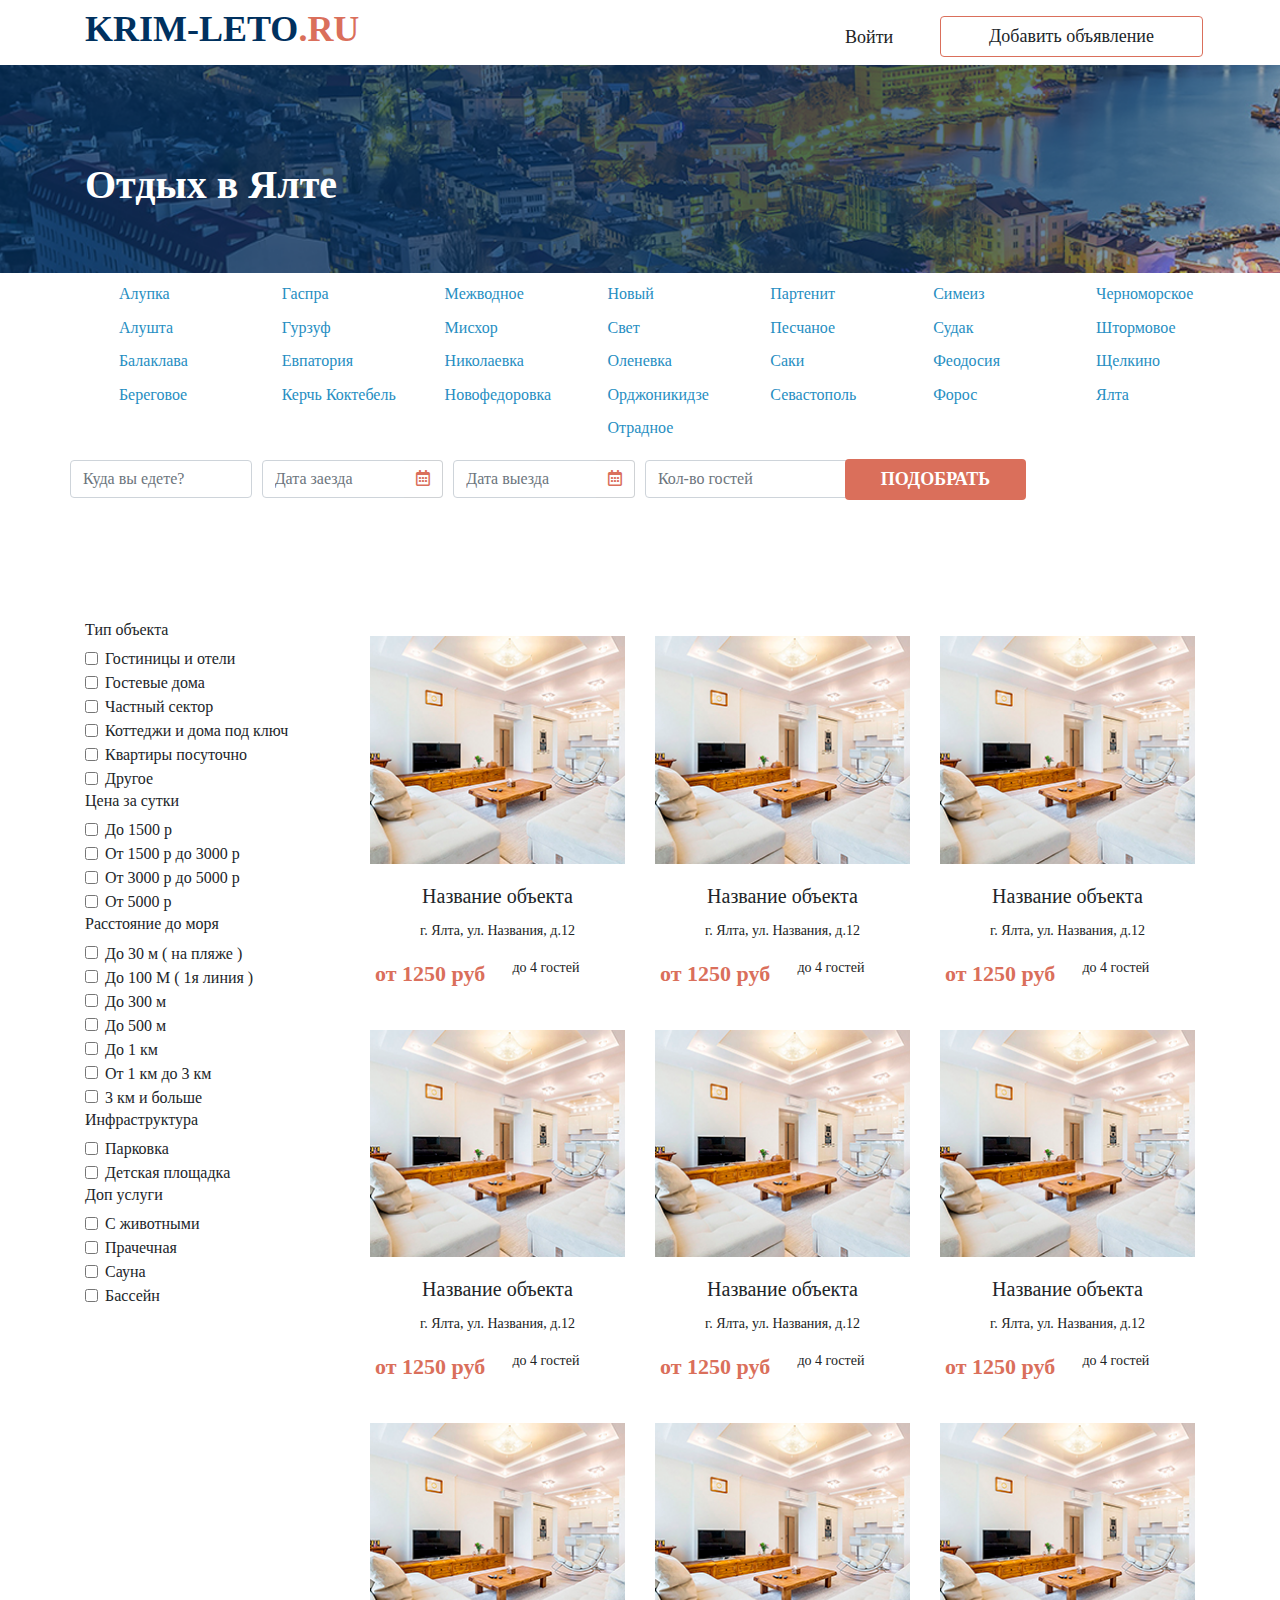
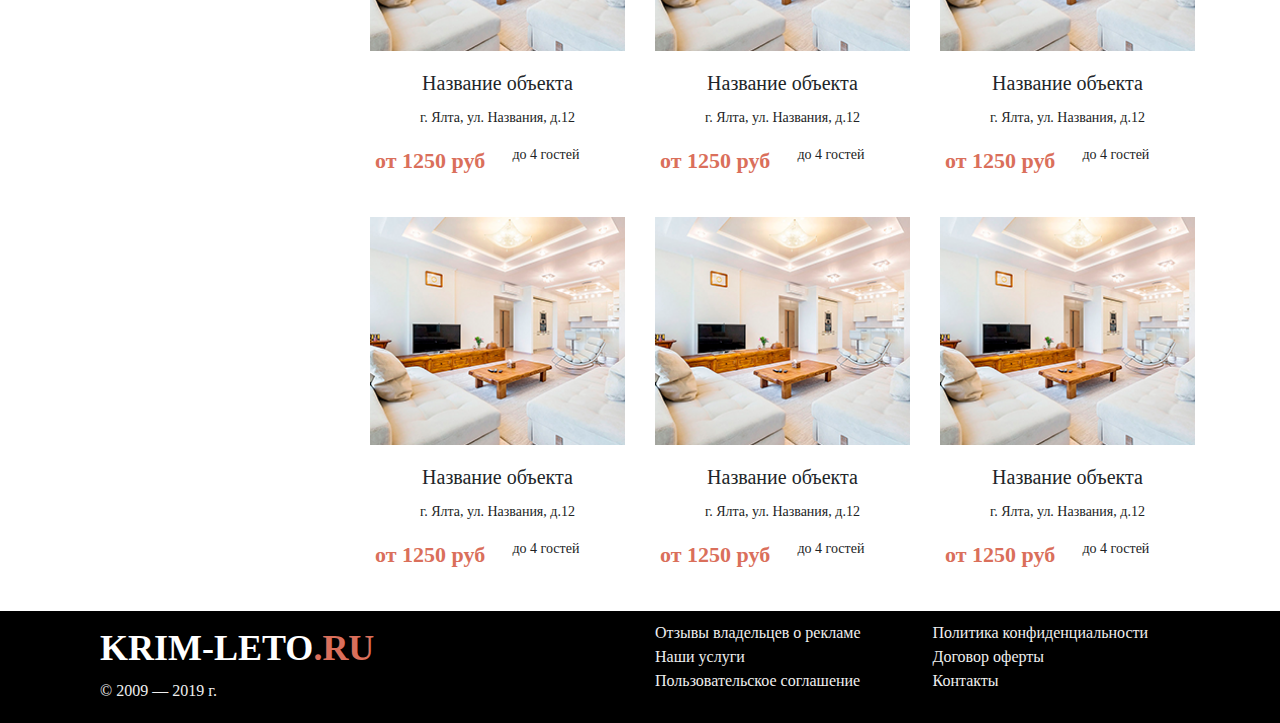
==== catalog.html @ 55292db5 "3" ====
<!doctype html>
<html lang="ru">

<head>
  <meta charset="utf-8">
  <meta name="viewport" content="width=device-width, initial-scale=1, shrink-to-fit=no">
  <title>Аренда недвижимости в&nbsp;Крыму</title>

  <link href="css/normalize.css" rel="stylesheet">
  <link rel="stylesheet" href="https://stackpath.bootstrapcdn.com/bootstrap/4.3.1/css/bootstrap.css" integrity="sha384-ggOyR0iXCbMQv3Xipma34MD+dH/1fQ784/j6cY/iJTQUOhcWr7x9JvoRxT2MZw1T" crossorigin="anonymous">
  <link rel="stylesheet" href="https://stackpath.bootstrapcdn.com/bootstrap/4.3.1/css/bootstrap.min.css" integrity="sha384-ggOyR0iXCbMQv3Xipma34MD+dH/1fQ784/j6cY/iJTQUOhcWr7x9JvoRxT2MZw1T" crossorigin="anonymous">
  <link href="css/bootstrap.css" rel="stylesheet">
  <link href="css/style.css" rel="stylesheet">
  <link rel="stylesheet" href="fontawesome/css/all.min.css">
  <script src="https://stackpath.bootstrapcdn.com/bootstrap/4.3.1/js/bootstrap.min.js" integrity="sha384-JjSmVgyd0p3pXB1rRibZUAYoIIy6OrQ6VrjIEaFf/nJGzIxFDsf4x0xIM+B07jRM" crossorigin="anonymous"></script>
  <script src="js/bootstrap.js"></script>



</head>

<body class="krim-project">

  <header>
    <div class="menu-bar py-2">
      <div class="container">
        <div class="row">
          <div class="col-xl-8 col-lg-7 col-12 w-100">
            <i class="fa fa-bars fa-2x d-xl-none d-lg-none d-xs-block px-2" aria-hidden="true"></i>
            <a class="krim_Leto_ru display-4" href="/">Krim-leto<span class="logo-orange">.ru</span>
            </a>

          </div>
          <div class="col-xl-1 col-lg-1 d-none d-lg-block pt-3">
            <a class="link-page navigation-item-link" href="#">Войти</a>
          </div>
          <div class="col-xl-3 col-lg-2 d-none d-lg-block mt-2">
            <a class="btn px-5 navigation-item-button">Добавить&nbsp;объявление</a>
          </div>
        </div>
      </div>
    </div>


    <div class="header-catalog py-xl-5 header-background img-fluid">
      <div class="container">
        <div class="row align-items-center">
          <div class="col-xl-12 col-12 pt-xl-5 pb-xl-2 pb-1">
            <h1 class="header__title">Отдых в Ялте</h1>
          </div>

        </div>
      </div>
    </div>
  </header>

  <main>

    <div class="container">
      <div class="row d-flex justify-content-around">



        <div class="col-lg-1 col-6">
          <h3 class="about_h3"> <a class="town" href="#">Алупка</a></h3>
          <h3 class="about_h3"> <a class="town" href="#">Алушта</a></h3>
          <h3 class="about_h3"> <a class="town" href="#">Балаклава</a></h3>
          <h3 class="about_h3"> <a class="town" href="#">Береговое</a></h3>
        </div>

        <div class="col-lg-1 col-6">
          <h3 class="about_h3"> <a class="town" href="#">Гаспра</a></h3>
          <h3 class="about_h3"> <a class="town" href="#">Гурзуф</a></h3>
          <h3 class="about_h3"> <a class="town" href="#">Евпатория</a></h3>
          <h3 class="about_h3"> <a class="town" href="#">Керчь&nbsp;Коктебель</a></h3>


        </div>
        <div class="col-lg-1 d-none d-lg-block">
          <h3 class="about_h3"> <a class="town" href="#">Межводное</a></h3>
          <h3 class="about_h3"> <a class="town" href="#">Мисхор</a></h3>
          <h3 class="about_h3"> <a class="town" href="#">Николаевка</a></h3>
          <h3 class="about_h3"> <a class="town" href="#">Новофедоровка</a></h3>




        </div>
        <div class="col-lg-1 d-none d-lg-block">
          <h3 class="about_h3"> <a class="town" href="#">Новый Свет</a></h3>
          <h3 class="about_h3"> <a class="town" href="#">Оленевка </a></h3>
          <h3 class="about_h3"> <a class="town" href="#">Орджоникидзе</a></h3>
          <h3 class="about_h3"> <a class="town" href="#">Отрадное</a></h3>


        </div>

        <div class="col-lg-1 d-none d-lg-block">
          <h3 class="about_h3"> <a class="town" href="#">Партенит</a></h3>
          <h3 class="about_h3"> <a class="town" href="#">Песчаное</a></h3>
          <h3 class="about_h3"> <a class="town" href="#">Саки</a></h3>
          <h3 class="about_h3"> <a class="town" href="#">Севастополь</a></h3>
        </div>

        <div class="col-lg-1 d-none d-lg-block">
          <h3 class="about_h3"> <a class="town" href="#">Симеиз</a></h3>
          <h3 class="about_h3"> <a class="town" href="#">Судак</a></h3>
          <h3 class="about_h3"> <a class="town" href="#">Феодосия</a></h3>
          <h3 class="about_h3"> <a class="town" href="#">Форос</a></h3>

        </div>

        <div class="col-lg-1 d-none d-lg-block">
          <h3 class="about_h3"> <a class="town" href="#">Черноморское</a></h3>
          <h3 class="about_h3"> <a class="town" href="#">Штормовое</a></h3>
          <h3 class="about_h3"> <a class="town" href="#">Щелкино</a></h3>
          <h3 class="about_h3"> <a class="town" href="#">Ялта</a></h3>
        </div>
      </div>
    </div>

    <div class="col-12 d-lg-none d-xs-block pt-3 pb-0">
      <a class="show-all" aria-hidden="true" href="#"><ins>
          Смотреть все</ins>
      </a>
    </div>

    <div class="container">

      <div class="row">

        <div class="form-serch form-row pb-3 align-items-center pb-5 mb-5">
          <div class="col-lg-2 col-12 mb-4">
            <input type="text" class="form-control border-1" id="input_nav" placeholder="Куда вы&nbsp;едете?">
          </div>
          <div class="col-lg-2 col-6 mb-4">
            <div class="input-group">
              <input type="text" class="form-control big_input border-1" name="somename" placeholder="Дата заезда">
              <input type="text" class="form-control small_input border-1" name="somename" placeholder="Заезд">
              <div class="input-group-append">
                <button class="btn btn_date" type="button">
                  <i class="far fa-calendar-alt"></i>
                </button>
              </div>
            </div>
          </div>
          <div class="col-lg-2 col-6 mb-4">
            <div class="input-group">
              <input type="text" class="form-control big_input border-1" name="somename" placeholder="Дата выезда">
              <input type="text" class="form-control small_input border-1" name="somename" placeholder="Выезд">
              <div class="input-group-append">
                <button class="btn btn_date" type="button">
                  <i class="far fa-calendar-alt"></i>
                </button>
              </div>
            </div>
          </div>
          <div class="col-lg-2 col-12 mb-4">
            <input type="text" class="form-control big_input border-1" name="somename" placeholder="Кол-во гостей">
            <input type="text" class="form-control small_input border-1" name="somename" placeholder="Количество гостей">
          </div>
          <div class="col-lg-2 col-12 mb-4 ml-2">
            <button type="submit" class="btn px-xl-4  w-100 choice__button ">Подобрать</button>
          </div>

        </div>

      </div>
    </div>






    <div class="container">
      <div class="row">

        <div class="col-lg-3 form-group">

          <h6>Тип объекта</h6>



          <div class="form-check">
            <input class="form-check-input" type="checkbox" id="inlineCheckbox1" value="option1">
            <label class="form-check-label" for="inlineCheckbox1">Гостиницы и отели</label>
          </div>
          <div class="form-check">
            <input class="form-check-input" type="checkbox" id="inlineCheckbox2" value="option2">
            <label class="form-check-label" for="inlineCheckbox2">Гостевые дома</label>
          </div>
          <div class="form-check">
            <input class="form-check-input" type="checkbox" id="inlineCheckbox2" value="option2">
            <label class="form-check-label" for="inlineCheckbox2">Частный сектор</label>
          </div>

          <div class="form-check">
            <input class="form-check-input" type="checkbox" id="inlineCheckbox2" value="option2">
            <label class="form-check-label" for="inlineCheckbox2"> Коттеджи и дома под ключ</label>
          </div>

          <div class="form-check">
            <input class="form-check-input" type="checkbox" id="inlineCheckbox2" value="option2">
            <label class="form-check-label" for="inlineCheckbox2"> Квартиры посуточно</label>
          </div>

          <div class="form-check">
            <input class="form-check-input" type="checkbox" id="inlineCheckbox2" value="option2">
            <label class="form-check-label" for="inlineCheckbox2"> Другое</label>
          </div>


          <h6>Цена за сутки</h6>





          <div class="form-check">
            <input class="form-check-input" type="checkbox" id="inlineCheckbox2" value="option2">
            <label class="form-check-label" for="inlineCheckbox2">До 1500 р</label>
          </div>

          <div class="form-check">
            <input class="form-check-input" type="checkbox" id="inlineCheckbox2" value="option2">
            <label class="form-check-label" for="inlineCheckbox2">От 1500 р
              до 3000 р
            </label>
          </div>

          <div class="form-check">
            <input class="form-check-input" type="checkbox" id="inlineCheckbox2" value="option2">
            <label class="form-check-label" for="inlineCheckbox2">От 3000 р
              до 5000 р</label>
          </div>

          <div class="form-check">
            <input class="form-check-input" type="checkbox" id="inlineCheckbox2" value="option2">
            <label class="form-check-label" for="inlineCheckbox2">От 5000 р</label>
          </div>


          <h6>Расстояние до моря</h6>



          <div class="form-check">
            <input class="form-check-input" type="checkbox" id="inlineCheckbox2" value="option2">
            <label class="form-check-label" for="inlineCheckbox2"> До 30 м ( на пляже )
            </label>
          </div>

          <div class="form-check">
            <input class="form-check-input" type="checkbox" id="inlineCheckbox2" value="option2">
            <label class="form-check-label" for="inlineCheckbox2">До 100 М ( 1я линия )</label>
          </div>

          <div class="form-check">
            <input class="form-check-input" type="checkbox" id="inlineCheckbox2" value="option2">
            <label class="form-check-label" for="inlineCheckbox2">До 300 м</label>
          </div>

          <div class="form-check">
            <input class="form-check-input" type="checkbox" id="inlineCheckbox2" value="option2">
            <label class="form-check-label" for="inlineCheckbox2">До 500 м</label>
          </div>

          <div class="form-check">
            <input class="form-check-input" type="checkbox" id="inlineCheckbox2" value="option2">
            <label class="form-check-label" for="inlineCheckbox2"> До 1 км</label>
          </div>


          <div class="form-check">
            <input class="form-check-input" type="checkbox" id="inlineCheckbox2" value="option2">
            <label class="form-check-label" for="inlineCheckbox2"> От 1 км до 3 км</label>
          </div>

          <div class="form-check">
            <input class="form-check-input" type="checkbox" id="inlineCheckbox2" value="option2">
            <label class="form-check-label" for="inlineCheckbox2">
              3 км и больше</label>
          </div>



          <h6>Инфраструктура</h6>

          <div class="form-check">
            <input class="form-check-input" type="checkbox" id="inlineCheckbox2" value="option2">
            <label class="form-check-label" for="inlineCheckbox2">Парковка</label>
          </div>


          <div class="form-check">
            <input class="form-check-input" type="checkbox" id="inlineCheckbox2" value="option2">
            <label class="form-check-label" for="inlineCheckbox2">Детская площадка</label>
          </div>







          <h6>Доп услуги</h6>


          <div class="form-check">
            <input class="form-check-input" type="checkbox" id="inlineCheckbox2" value="option2">
            <label class="form-check-label" for="inlineCheckbox2">С животными</label>
          </div>

          <div class="form-check">
            <input class="form-check-input" type="checkbox" id="inlineCheckbox2" value="option2">
            <label class="form-check-label" for="inlineCheckbox2">Прачечная</label>
          </div>


          <div class="form-check">
            <input class="form-check-input" type="checkbox" id="inlineCheckbox2" value="option2">
            <label class="form-check-label" for="inlineCheckbox2">Сауна
            </label>
          </div>


          <div class="form-check">
            <input class="form-check-input" type="checkbox" id="inlineCheckbox2" value="option2">
            <label class="form-check-label" for="inlineCheckbox2">Бассейн</label>
          </div>
        </div>




        <div class="col-lg-9">

          <div class="row">

            <div class="col-lg-4 col-md-8 col-11 cards__popular__object">
              <img src="images/hotel4.png" class="image-krim card-img-top pt-3" alt="Объект в Крыму">
              <div class="card-body">
                <h5 class="card-title text-center">Название объекта</h5>
                <p class="cards__popular__object__adress text-center">г. Ялта, ул. Названия, д.12</p>
                <div class="info">
                  <div class="row">
                    <div class="col-xl-6 px-0">

                      <p class="card-text">
                        <small class="cards__popular__object__price">от&nbsp;1250 руб</small></p>
                    </div>
                    <div class="col-xl-6">
                      <p class="cards__popular__object__guest">до&nbsp;4&nbsp;гостей</p>
                    </div>
                  </div>
                </div>
              </div>
            </div>

            <div class="col-lg-4 col-md-8 col-11 cards__popular__object">
              <img src="images/hotel4.png" class="image-krim card-img-top pt-3" alt="Объект в Крыму">
              <div class="card-body">
                <h5 class="card-title text-center">Название объекта</h5>
                <p class="cards__popular__object__adress text-center">г. Ялта, ул. Названия, д.12</p>
                <div class="info">
                  <div class="row">
                    <div class="col-xl-6 px-0">

                      <p class="card-text">
                        <small class="cards__popular__object__price">от&nbsp;1250 руб</small></p>
                    </div>
                    <div class="col-xl-6">
                      <p class="cards__popular__object__guest">до&nbsp;4&nbsp;гостей</p>
                    </div>
                  </div>
                </div>
              </div>
            </div>


            <div class="col-lg-4 col-md-8 col-11 cards__popular__object">
              <img src="images/hotel4.png" class="image-krim card-img-top pt-3" alt="Объект в Крыму">
              <div class="card-body">
                <h5 class="card-title text-center">Название объекта</h5>
                <p class="cards__popular__object__adress text-center">г. Ялта, ул. Названия, д.12</p>
                <div class="info">
                  <div class="row">
                    <div class="col-xl-6 px-0">

                      <p class="card-text">
                        <small class="cards__popular__object__price">от&nbsp;1250 руб</small></p>
                    </div>
                    <div class="col-xl-6">
                      <p class="cards__popular__object__guest">до&nbsp;4&nbsp;гостей</p>
                    </div>
                  </div>
                </div>
              </div>
            </div>



            <div class="col-lg-4 col-md-8 col-11 cards__popular__object">
              <img src="images/hotel4.png" class="image-krim card-img-top pt-3" alt="Объект в Крыму">
              <div class="card-body">
                <h5 class="card-title text-center">Название объекта</h5>
                <p class="cards__popular__object__adress text-center">г. Ялта, ул. Названия, д.12</p>
                <div class="info">
                  <div class="row">
                    <div class="col-xl-6 px-0">

                      <p class="card-text">
                        <small class="cards__popular__object__price">от&nbsp;1250 руб</small></p>
                    </div>
                    <div class="col-xl-6">
                      <p class="cards__popular__object__guest">до&nbsp;4&nbsp;гостей</p>
                    </div>
                  </div>
                </div>
              </div>
            </div>



            <div class="col-lg-4 col-md-8 col-11 cards__popular__object">
              <img src="images/hotel4.png" class="image-krim card-img-top pt-3" alt="Объект в Крыму">
              <div class="card-body">
                <h5 class="card-title text-center">Название объекта</h5>
                <p class="cards__popular__object__adress text-center">г. Ялта, ул. Названия, д.12</p>
                <div class="info">
                  <div class="row">
                    <div class="col-xl-6 px-0">

                      <p class="card-text">
                        <small class="cards__popular__object__price">от&nbsp;1250 руб</small></p>
                    </div>
                    <div class="col-xl-6">
                      <p class="cards__popular__object__guest">до&nbsp;4&nbsp;гостей</p>
                    </div>
                  </div>
                </div>
              </div>
            </div>

            <div class="col-lg-4 col-md-8 col-11 cards__popular__object">
              <img src="images/hotel4.png" class="image-krim card-img-top pt-3" alt="Объект в Крыму">
              <div class="card-body">
                <h5 class="card-title text-center">Название объекта</h5>
                <p class="cards__popular__object__adress text-center">г. Ялта, ул. Названия, д.12</p>
                <div class="info">
                  <div class="row">
                    <div class="col-xl-6 px-0">

                      <p class="card-text">
                        <small class="cards__popular__object__price">от&nbsp;1250 руб</small></p>
                    </div>
                    <div class="col-xl-6">
                      <p class="cards__popular__object__guest">до&nbsp;4&nbsp;гостей</p>
                    </div>
                  </div>
                </div>
              </div>
            </div>

            <div class="col-lg-4 col-md-8 col-11 cards__popular__object">
              <img src="images/hotel4.png" class="image-krim card-img-top pt-3" alt="Объект в Крыму">
              <div class="card-body">
                <h5 class="card-title text-center">Название объекта</h5>
                <p class="cards__popular__object__adress text-center">г. Ялта, ул. Названия, д.12</p>
                <div class="info">
                  <div class="row">
                    <div class="col-xl-6 px-0">

                      <p class="card-text">
                        <small class="cards__popular__object__price">от&nbsp;1250 руб</small></p>
                    </div>
                    <div class="col-xl-6">
                      <p class="cards__popular__object__guest">до&nbsp;4&nbsp;гостей</p>
                    </div>
                  </div>
                </div>
              </div>
            </div>

            <div class="col-lg-4 col-md-8 col-11 cards__popular__object">
              <img src="images/hotel4.png" class="image-krim card-img-top pt-3" alt="Объект в Крыму">
              <div class="card-body">
                <h5 class="card-title text-center">Название объекта</h5>
                <p class="cards__popular__object__adress text-center">г. Ялта, ул. Названия, д.12</p>
                <div class="info">
                  <div class="row">
                    <div class="col-xl-6 px-0">

                      <p class="card-text">
                        <small class="cards__popular__object__price">от&nbsp;1250 руб</small></p>
                    </div>
                    <div class="col-xl-6">
                      <p class="cards__popular__object__guest">до&nbsp;4&nbsp;гостей</p>
                    </div>
                  </div>
                </div>
              </div>
            </div>


            <div class="col-lg-4 col-md-8 col-11 cards__popular__object">
              <img src="images/hotel4.png" class="image-krim card-img-top pt-3" alt="Объект в Крыму">
              <div class="card-body">
                <h5 class="card-title text-center">Название объекта</h5>
                <p class="cards__popular__object__adress text-center">г. Ялта, ул. Названия, д.12</p>
                <div class="info">
                  <div class="row">
                    <div class="col-xl-6 px-0">

                      <p class="card-text">
                        <small class="cards__popular__object__price">от&nbsp;1250 руб</small></p>
                    </div>
                    <div class="col-xl-6">
                      <p class="cards__popular__object__guest">до&nbsp;4&nbsp;гостей</p>
                    </div>
                  </div>
                </div>
              </div>
            </div>


            <div class="col-lg-4 col-md-8 col-11 cards__popular__object">
              <img src="images/hotel4.png" class="image-krim card-img-top pt-3" alt="Объект в Крыму">
              <div class="card-body">
                <h5 class="card-title text-center">Название объекта</h5>
                <p class="cards__popular__object__adress text-center">г. Ялта, ул. Названия, д.12</p>
                <div class="info">
                  <div class="row">
                    <div class="col-xl-6 px-0">

                      <p class="card-text">
                        <small class="cards__popular__object__price">от&nbsp;1250 руб</small></p>
                    </div>
                    <div class="col-xl-6">
                      <p class="cards__popular__object__guest">до&nbsp;4&nbsp;гостей</p>
                    </div>
                  </div>
                </div>
              </div>
            </div>



            <div class="col-lg-4 col-md-8 col-11 cards__popular__object">
              <img src="images/hotel4.png" class="image-krim card-img-top pt-3" alt="Объект в Крыму">
              <div class="card-body">
                <h5 class="card-title text-center">Название объекта</h5>
                <p class="cards__popular__object__adress text-center">г. Ялта, ул. Названия, д.12</p>
                <div class="info">
                  <div class="row">
                    <div class="col-xl-6 px-0">

                      <p class="card-text">
                        <small class="cards__popular__object__price">от&nbsp;1250 руб</small></p>
                    </div>
                    <div class="col-xl-6">
                      <p class="cards__popular__object__guest">до&nbsp;4&nbsp;гостей</p>
                    </div>
                  </div>
                </div>
              </div>
            </div>



            <div class="col-lg-4 col-md-8 col-11 cards__popular__object">
              <img src="images/hotel4.png" class="image-krim card-img-top pt-3" alt="Объект в Крыму">
              <div class="card-body">
                <h5 class="card-title text-center">Название объекта</h5>
                <p class="cards__popular__object__adress text-center">г. Ялта, ул. Названия, д.12</p>
                <div class="info">
                  <div class="row">
                    <div class="col-xl-6 px-0">

                      <p class="card-text">
                        <small class="cards__popular__object__price">от&nbsp;1250 руб</small></p>
                    </div>
                    <div class="col-xl-6">
                      <p class="cards__popular__object__guest">до&nbsp;4&nbsp;гостей</p>
                    </div>
                  </div>
                </div>
              </div>
            </div>

          </div>
        </div>
      </div>
    </div>










    <div class="col-12 mt-3 d-lg-none">
      <ol class="carousel-indicators">
        <li data-target="#slider" data-slide-to="0" class="active"></li>
        <li data-target="#slider" data-slide-to="1" class="static mx-2"></li>
        <li data-target="#slider" data-slide-to="2" class="static mx-2"></li>
        <li data-target="#slider" data-slide-to="3" class="static"></li>

      </ol>
    </div>
  </main>







  <footer class="footer-info mt-3">
    <div class="container">
      <div class="row d-flex justify-content-between mx-auto text-xl-left text-lg-left text-center">

        <div class="col-xl-6 col-12">
          <ul class="ulmenu1">
            <li>
              <a class="krim_Leto_ru down-logo mb-3" href="/">Krim-leto<span class="logo-orange">.ru</span>
              </a>
            </li>
          </ul>


        </div>
        <div class="col-xl-3 col-12">
          <div class="py-0 mt-0 footer-info"><a href="" class="footer-doc footer-feed">Отзывы владельцев о&nbsp;рекламе</a></div>
          <div class="py-0 mt-0 footer-info"><a href="" class="footer-doc footer-serv">Наши услуги</a></div>
          <div class="py-0 mt-0 footer-info"><a href="" class="footer-doc footer-user">Пользовательское соглашение</a>
          </div>
        </div>
        <div class="col-xl-3 col-12 ">
          <div class="py-0 mt-0footer-info"><a href="" class="footer-doc footer-conf">Политика конфиденциальности</a>
          </div>
          <div class="py-0 mt-0 footer-info"><a href="" class="footer-doc footer-contract">Договор оферты</a>
          </div>
          <div class="py-0 mt-0 footer-info"><a href="" class="footer-doc footer-contakt">Контакты</a>
          </div>
        </div>
        <div class="col-xl-3 col-12 mt-xl-n4">
          <div class="footer-info footer-doc">© 2009 — 2019 г.</div>
        </div>
      </div>
    </div>


  </footer>

</body>

</html>
---- css/style.css ----
@import 'fonts.css';

body {
  position: relative;
}


ul,
li {
  display: block;
  margin: 0;
  padding: 0;
  list-style: none;
}

a:hover {
  text-decoration: none;
}

a:active,
a:focus {
  outline: none;
}

input[type="text"]:active {
  visibility: hidden;
}


logo:hover {
  outline: none;
}

.krim_Leto_ru {
  color: rgb(0, 49, 95);
  text-transform: uppercase;
  font-weight: bold;
  font-size: 36px;
}

.logo-orange {
  color: rgb(218, 111, 91);
}

.navigation-item-link {
  color: #212324;
  font-size: 18px;
  font-family: "Gilroy";
}

.menu__item a:hover {
  color: #332599;
  text-decoration: none;
}

.navigation-item-button {
  border-style: solid;
  border-color: rgb(218, 111, 91);
  background: white;
  font-size: 18px;
  font-family: "Gilroy";
}

.header {
  height: 60vh;
  background-image: url(../images/header.png);
  background-size: cover;
  color: white;
}

.header-catalog {
  background-image: url(../images/Krim-town.png);
  background-size: cover;
  color: white;
}

h1 {
  color: rgb(255, 255, 255);
  font-weight: bold;
}



.krim-project {
  font-family: "Gilroy";
}

.choice {
  margin-top: 16px;
}

.form-serch {
  margin-top: 18px;
}

.choice__button {
  border-style: solid;
  background-color: rgb(218, 111, 91);
  color: rgb(255, 255, 255);
  text-transform: uppercase;
  font-weight: bold;
  font-size: 18px;
}

.about__title {
  color: rgb(33, 35, 36);
  font-weight: bold;
}

.line {
  margin: 10px 0;
  border-bottom: 2px solid rgb(218, 111, 91);
}

.line-grey {
  margin: 10px 0;
  border-bottom: 2px solid rgb(105, 110, 120);
}


.objects {}

.towns-group {
  margin-top: 5px;
  margin-bottom: 28px;
}

.town {
  color: rgb(38, 142, 194);
  font-weight: normal;
  font-size: 16px;
  font-family: "Gilroy";
}

.about_h3 {
  margin-top: 0;
  margin-bottom: 0;
}

.text {
  margin-top: 0;
  color: rgb(33, 35, 36);
  font-size: 16px;
  line-height: 1.5;
}

.objects__category__type {
  border-style: solid;
  border-color: rgb(98, 96, 104);
  color: rgb(33, 35, 36);
  font-size: 18px;
  font-family: "Gilroy";
}

.cards {
  background-color: white;
  background-image: url(../images/fonmore.png);
  background-position: center;
  background-size: cover;
  background-repeat: no-repeat;
}

.cards__popular__object {
  max-width: 100%;
  height: auto;
  border: 0;
  background-color: rgb(255, 255, 255);
}


.cards__popular__object__adress {
  color: rgb(33, 35, 36);
  font-size: 14px;
  font-family: "Gilroy";
}


.cards__popular__object__price {
  color: rgb(218, 111, 91);
  font-weight: bold;
  font-size: 22px;
}

.cards__popular__object__guest {
  color: rgb(33, 35, 36);
  font-size: 14px;
}

.footer-info {
  padding: 10px 0;
  background-color: black;
}

.seo-text {
  color: rgb(33, 35, 36);
  font-size: 16px;
  line-height: 1.5;
}


.down-logo {
  color: rgb(255, 255, 255);
  text-transform: uppercase;
  font-weight: bold;
  font-size: 36px;
}

.footer-doc {
  color: rgb(239, 239, 239);
  font-size: 16px;
  line-height: 1.5;
}

.seo-article {
  color: rgb(33, 35, 36);
  font-size: 22px;
}

.logofooter {
  color: black;
}


.down-logo {
  color: rgb(255, 255, 255);
}

.logo:hover {
  outline: none;
}


.fa,
.far {
  color: rgb(218, 111, 91);
}

.btn_date {
  border: solid rgb(207, 210, 213) 1px;
  border-left: 0;
  background: white;
}


.form-control:active {
  border: none;
}

.show-all {
  color: rgb(218, 111, 91);
  font-size: 16px;
}


button.active.focus,
button.active:focus,
button.focus,
button:active.focus,
button:active:focus,
button:focus,
.btn.active.focus,
.btn.active:focus,
.btn.focus,
.btn:active.focus,
.btn:active:focus,
.btn:focus {
  outline: 0 !important;
  outline-width: 0 !important;
  outline-style: none !important;
  outline-color: transparent !important;
  box-shadow: 0 0 0 0 rgba(0, 123, 255, 0) !important;
}

.image-krim {
  max-width: 100%;
  height: auto;
}

.image-hover * {
  -webkit-box-sizing: border-box;
  -moz-box-sizing: border-box;
  box-sizing: border-box
}

.image-hover {
  position: relative;
  display: inline-block;
  overflow: hidden;
  background: #fff;
}

.image-hover a {
  text-decoration: none
}


.img-rotate-y {
  -webkit-transition: all 1.3s ease-in-out;
  -moz-transition: all 1.3s ease-in-out;
  -ms-transition: all 1.3s ease-in-out;
  -o-transition: all 1.3s ease-in-out;
  transition: all 1.2s ease-in-out;
}

.img-rotate-y:hover {
  -webkit-transform: rotateY(180deg);
  -moz-transform: rotateY(180deg);
  -ms-transform: rotateY(180deg);
  -o-transform: rotateY(180deg);
  transform: rotateY(180deg);
}

.carousel-indicators li {
  width: 20px;
  height: 20px;
  border-radius: 100%;
  background-color: rgb(218, 111, 91);
  ;
  ;
}

.carousel-indicators {
  bottom: -50px;
}


.small_input {
  display: block;
}

.big_input {
  display: none;
}

@media only screen and (min-width: 768px) {
  .small_input {
    display: none;
    margin: 0 auto;
    width: 96%;
  }

  .big_input {
    display: inline-block;
    margin: 0;
    width: 360px;
  }
}
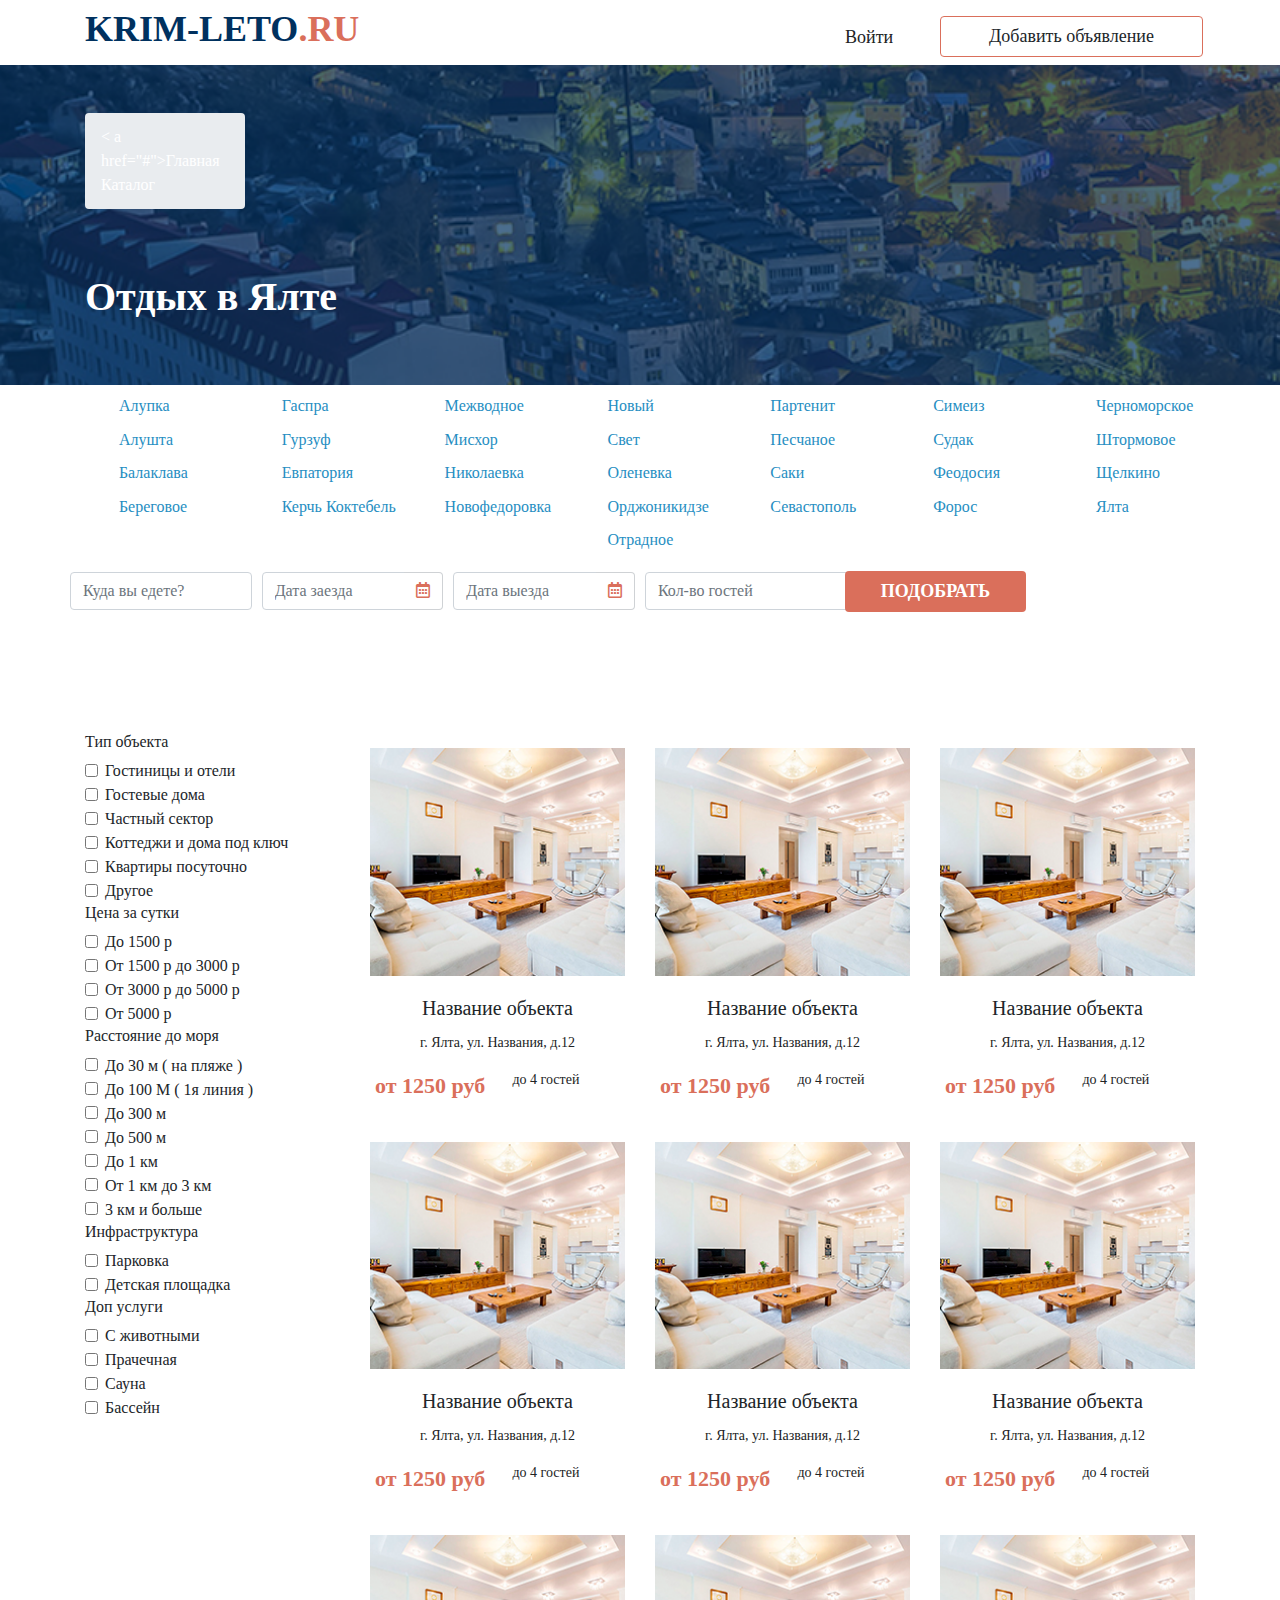
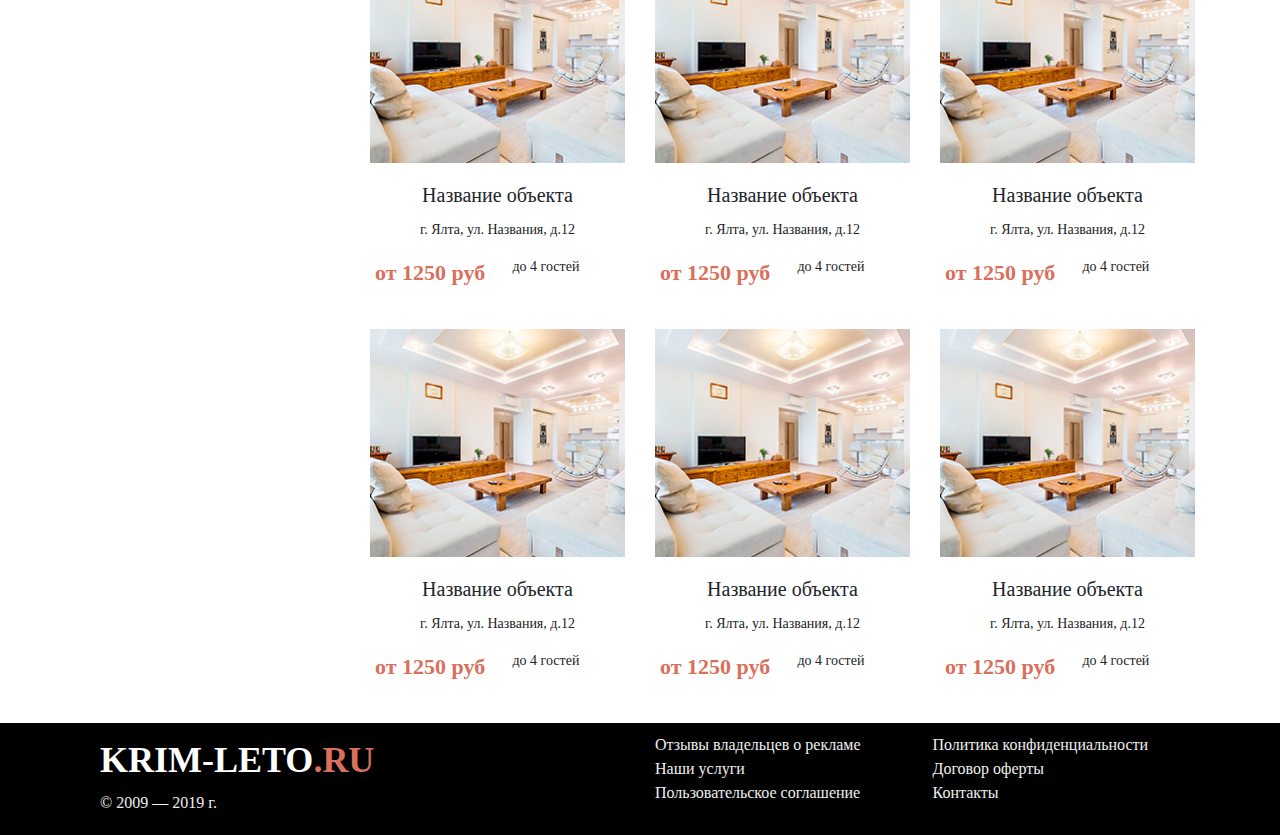
==== commit 8637bf9e: "картинка меню рыжее наведение" ====
--- a/catalog.html
+++ b/catalog.html
@@ -45,7 +45,16 @@
     <div class="header-catalog py-xl-5 header-background img-fluid">
       <div class="container">
         <div class="row align-items-center">
+          <div class="col-lg-2">
+            <ol class="breadcrumb">
+              <li class="breadcrumb-item">
+                < a href="#">Главная</a>
+              </li>
+              <li class="breadcrumb-item-active">Каталог</li>
+            </ol>
+          </div>
           <div class="col-xl-12 col-12 pt-xl-5 pb-xl-2 pb-1">
+
             <h1 class="header__title">Отдых в Ялте</h1>
           </div>
 
--- a/css/style.css
+++ b/css/style.css
@@ -289,35 +289,14 @@
   background: #fff;
 }
 
-.image-hover a {
-  text-decoration: none
-}
-
-
-.img-rotate-y {
-  -webkit-transition: all 1.3s ease-in-out;
-  -moz-transition: all 1.3s ease-in-out;
-  -ms-transition: all 1.3s ease-in-out;
-  -o-transition: all 1.3s ease-in-out;
-  transition: all 1.2s ease-in-out;
-}
-
-.img-rotate-y:hover {
-  -webkit-transform: rotateY(180deg);
-  -moz-transform: rotateY(180deg);
-  -ms-transform: rotateY(180deg);
-  -o-transform: rotateY(180deg);
-  transform: rotateY(180deg);
-}
 
 .carousel-indicators li {
   width: 20px;
   height: 20px;
   border-radius: 100%;
   background-color: rgb(218, 111, 91);
-  ;
-  ;
-}
+}
+
 
 .carousel-indicators {
   bottom: -50px;
@@ -344,4 +323,8 @@
     margin: 0;
     width: 360px;
   }
-}
+
+  .footer-doc:hover {
+    color: rgb(218, 111, 91);
+  }
+}
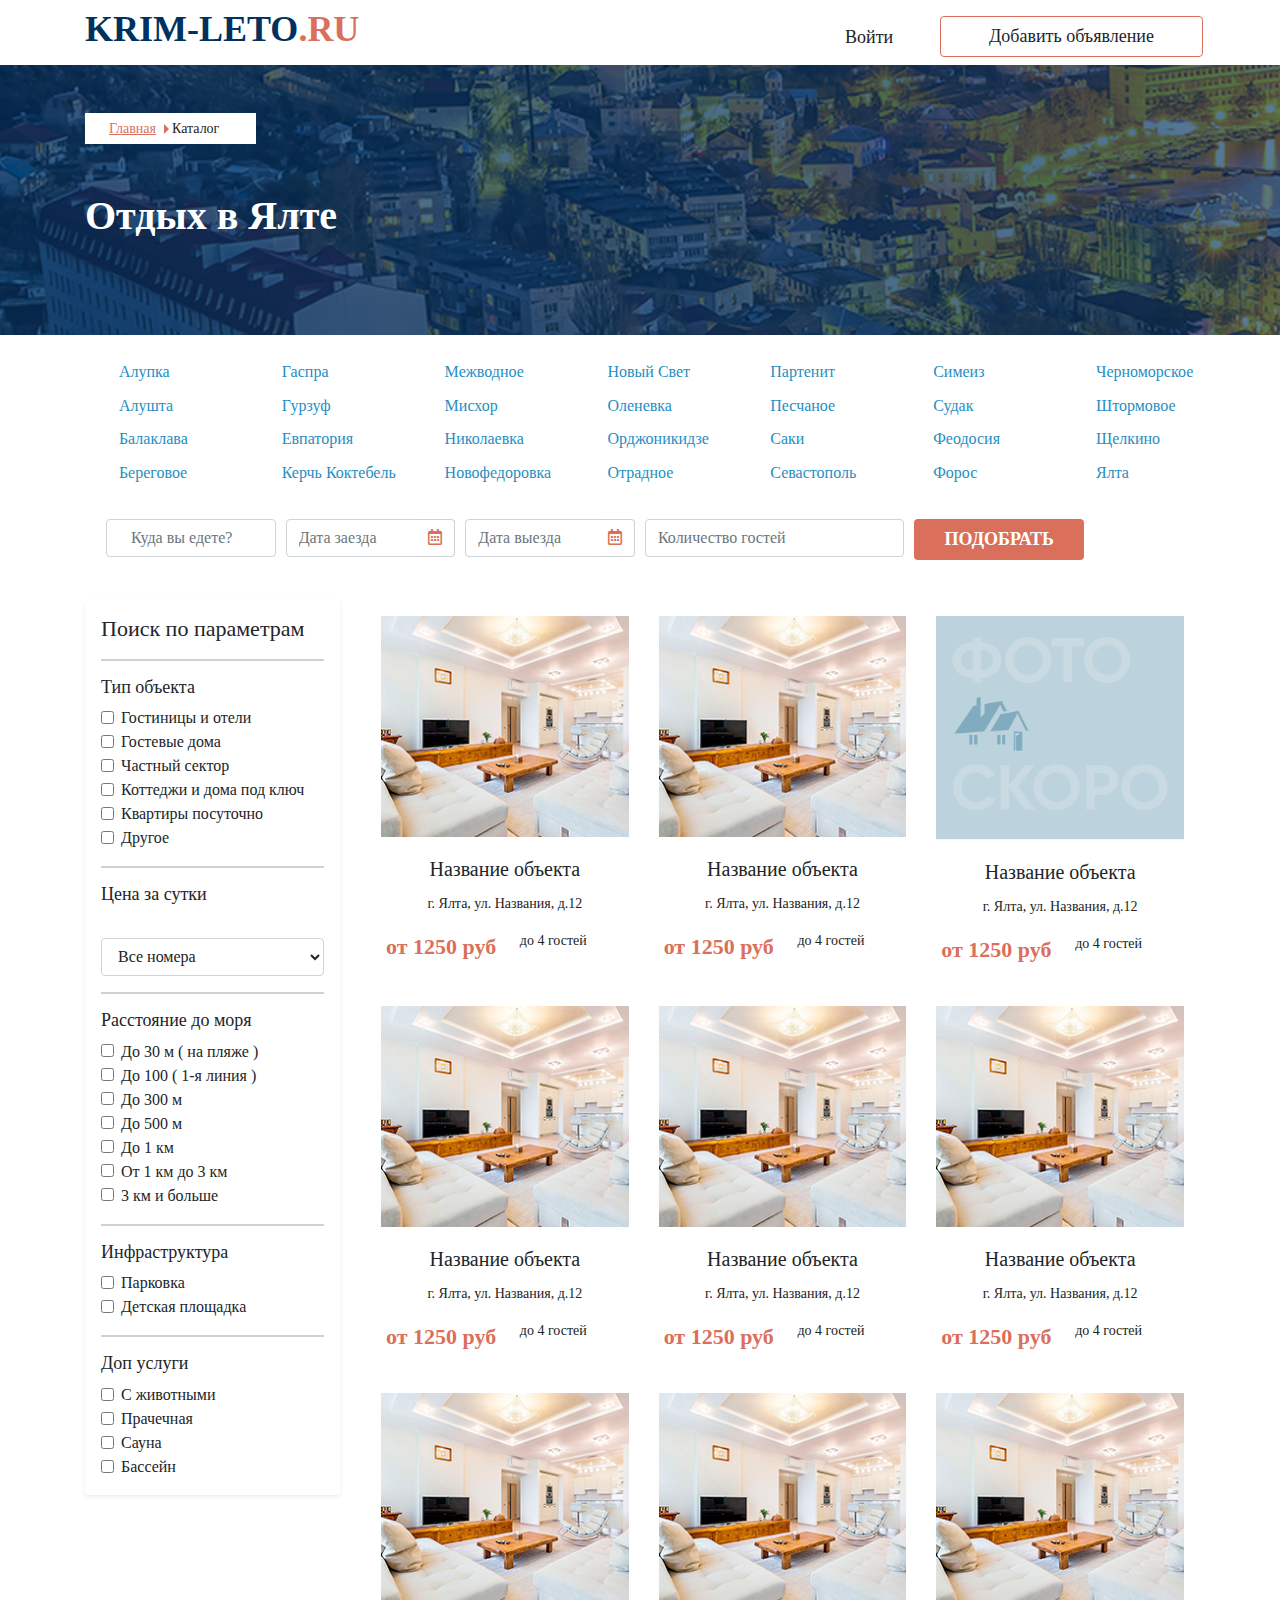
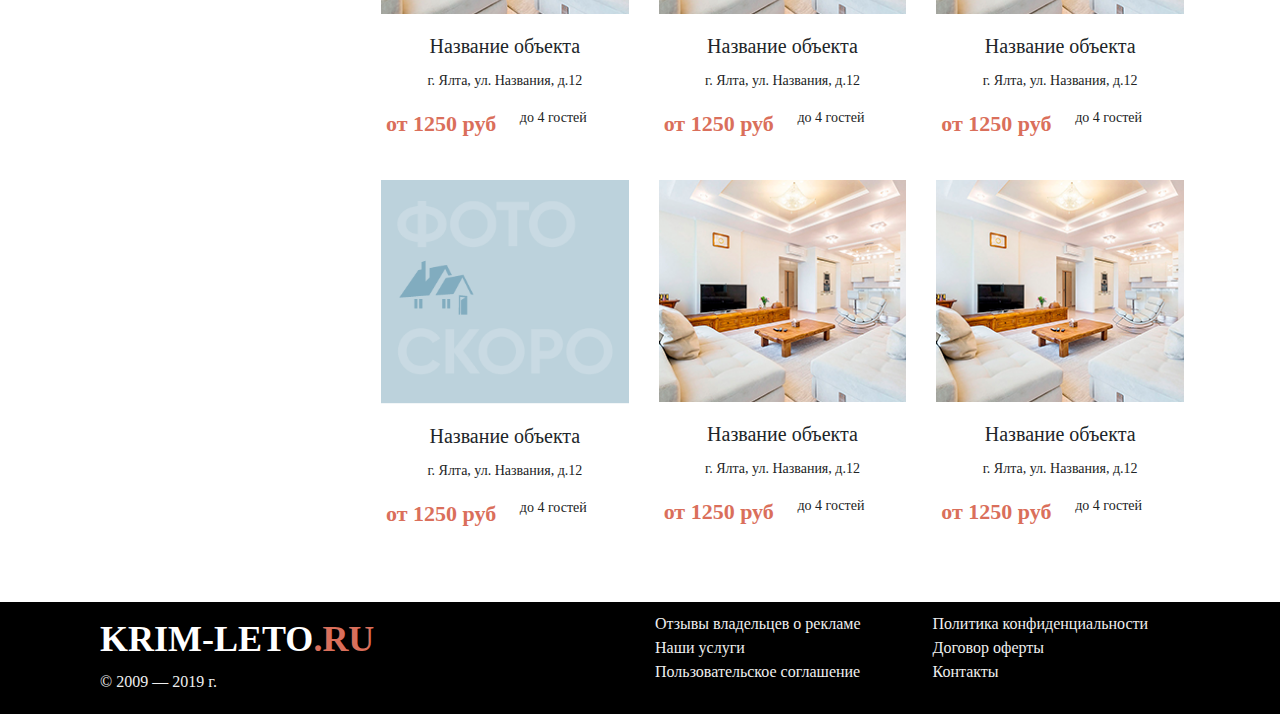
==== commit 8dbf614a: "23-09" ====
--- a/catalog.html
+++ b/catalog.html
@@ -1,4 +1,4 @@
-<!doctype html>
+<!DOCTYPE html>
 <html lang="ru">
 
 <head>
@@ -14,9 +14,6 @@
   <link rel="stylesheet" href="fontawesome/css/all.min.css">
   <script src="https://stackpath.bootstrapcdn.com/bootstrap/4.3.1/js/bootstrap.min.js" integrity="sha384-JjSmVgyd0p3pXB1rRibZUAYoIIy6OrQ6VrjIEaFf/nJGzIxFDsf4x0xIM+B07jRM" crossorigin="anonymous"></script>
   <script src="js/bootstrap.js"></script>
-
-
-
 </head>
 
 <body class="krim-project">
@@ -29,7 +26,6 @@
             <i class="fa fa-bars fa-2x d-xl-none d-lg-none d-xs-block px-2" aria-hidden="true"></i>
             <a class="krim_Leto_ru display-4" href="/">Krim-leto<span class="logo-orange">.ru</span>
             </a>
-
           </div>
           <div class="col-xl-1 col-lg-1 d-none d-lg-block pt-3">
             <a class="link-page navigation-item-link" href="#">Войти</a>
@@ -42,84 +38,71 @@
     </div>
 
 
-    <div class="header-catalog py-xl-5 header-background img-fluid">
+    <div class="header-catalog py-5 header-background img-fluid">
       <div class="container">
         <div class="row align-items-center">
-          <div class="col-lg-2">
-            <ol class="breadcrumb">
-              <li class="breadcrumb-item">
-                < a href="#">Главная</a>
-              </li>
-              <li class="breadcrumb-item-active">Каталог</li>
-            </ol>
+          <div class="col-lg-2 pr-1">
+            <div class="breadcrumb-holder pl-3">
+              <ul class="basic-breadcrumbs">
+                <li class="d-none d-lg-block"><a href="#"><u>Главная</u></a></li>
+                <li class="d-none d-lg-block"><a href="#">Каталог</a></li>
+              </ul>
+            </div>
           </div>
           <div class="col-xl-12 col-12 pt-xl-5 pb-xl-2 pb-1">
-
             <h1 class="header__title">Отдых в Ялте</h1>
           </div>
-
         </div>
       </div>
     </div>
   </header>
 
   <main>
-
     <div class="container">
-      <div class="row d-flex justify-content-around">
-
-
-
-        <div class="col-lg-1 col-6">
+      <div class="row d-flex justify-content-around mt-3">
+        <div class="col-lg-1 col-md-4 col-6">
           <h3 class="about_h3"> <a class="town" href="#">Алупка</a></h3>
           <h3 class="about_h3"> <a class="town" href="#">Алушта</a></h3>
           <h3 class="about_h3"> <a class="town" href="#">Балаклава</a></h3>
           <h3 class="about_h3"> <a class="town" href="#">Береговое</a></h3>
         </div>
 
-        <div class="col-lg-1 col-6">
+        <div class="col-lg-1 col-md-4 col-6">
           <h3 class="about_h3"> <a class="town" href="#">Гаспра</a></h3>
           <h3 class="about_h3"> <a class="town" href="#">Гурзуф</a></h3>
           <h3 class="about_h3"> <a class="town" href="#">Евпатория</a></h3>
           <h3 class="about_h3"> <a class="town" href="#">Керчь&nbsp;Коктебель</a></h3>
-
-
-        </div>
-        <div class="col-lg-1 d-none d-lg-block">
+        </div>
+
+        <div class="col-lg-1 col-md-4 d-none d-lg-block d-md-block">
           <h3 class="about_h3"> <a class="town" href="#">Межводное</a></h3>
           <h3 class="about_h3"> <a class="town" href="#">Мисхор</a></h3>
           <h3 class="about_h3"> <a class="town" href="#">Николаевка</a></h3>
           <h3 class="about_h3"> <a class="town" href="#">Новофедоровка</a></h3>
-
-
-
-
-        </div>
-        <div class="col-lg-1 d-none d-lg-block">
-          <h3 class="about_h3"> <a class="town" href="#">Новый Свет</a></h3>
+        </div>
+
+        <div class="col-lg-1 col-md-4 d-none d-lg-block d-md-block">
+          <h3 class="about_h3"> <a class="town" href="#">Новый&nbsp;Свет</a></h3>
           <h3 class="about_h3"> <a class="town" href="#">Оленевка </a></h3>
           <h3 class="about_h3"> <a class="town" href="#">Орджоникидзе</a></h3>
           <h3 class="about_h3"> <a class="town" href="#">Отрадное</a></h3>
-
-
-        </div>
-
-        <div class="col-lg-1 d-none d-lg-block">
+        </div>
+
+        <div class="col-lg-1 col-md-4 d-none d-lg-block d-md-block">
           <h3 class="about_h3"> <a class="town" href="#">Партенит</a></h3>
           <h3 class="about_h3"> <a class="town" href="#">Песчаное</a></h3>
           <h3 class="about_h3"> <a class="town" href="#">Саки</a></h3>
           <h3 class="about_h3"> <a class="town" href="#">Севастополь</a></h3>
         </div>
 
-        <div class="col-lg-1 d-none d-lg-block">
+        <div class="col-lg-1 col-md-4 d-none d-lg-block d-md-block">
           <h3 class="about_h3"> <a class="town" href="#">Симеиз</a></h3>
           <h3 class="about_h3"> <a class="town" href="#">Судак</a></h3>
           <h3 class="about_h3"> <a class="town" href="#">Феодосия</a></h3>
           <h3 class="about_h3"> <a class="town" href="#">Форос</a></h3>
-
-        </div>
-
-        <div class="col-lg-1 d-none d-lg-block">
+        </div>
+
+        <div class="col-lg-1 col-md-4 d-none d-lg-block d-md-block">
           <h3 class="about_h3"> <a class="town" href="#">Черноморское</a></h3>
           <h3 class="about_h3"> <a class="town" href="#">Штормовое</a></h3>
           <h3 class="about_h3"> <a class="town" href="#">Щелкино</a></h3>
@@ -128,511 +111,430 @@
       </div>
     </div>
 
-    <div class="col-12 d-lg-none d-xs-block pt-3 pb-0">
+    <div class="col-12 d-md-none d-xs-block pt-3 pb-0">
       <a class="show-all" aria-hidden="true" href="#"><ins>
-          Смотреть все</ins>
-      </a>
+          Смотреть все</ins></a>
     </div>
 
     <div class="container">
 
+
+      <div class="form-serch form-row pb-3 py-3 mx-3">
+        <div class="col-lg-2 col-12 mb-4">
+          <input type="text" class="form-control border-1 px-4" id="input_nav" placeholder="Куда вы&nbsp;едете?">
+        </div>
+        <div class="col-lg-2 col-6 mb-4">
+          <div class="input-group">
+            <input type="text" class="form-control big_input border-1" name="somename" placeholder="Дата заезда">
+            <input type="text" class="form-control small_input border-1" name="somename" placeholder="Заезд">
+            <div class="input-group-append">
+              <button class="btn btn_date" type="button">
+                <i class="far fa-calendar-alt"></i>
+              </button>
+            </div>
+          </div>
+        </div>
+        <div class="col-lg-2 col-6 mb-4">
+          <div class="input-group">
+            <input type="text" class="form-control big_input border-1" name="somename" placeholder="Дата выезда">
+            <input type="text" class="form-control small_input border-1" name="somename" placeholder="Выезд">
+            <div class="input-group-append">
+              <button class="btn btn_date" type="button">
+                <i class="far fa-calendar-alt"></i>
+              </button>
+            </div>
+          </div>
+        </div>
+        <div class="col-lg-3 col-md-6 col-12 mb-4">
+          <input type="text" class="form-control" name="somename" placeholder="Количество гостей">
+        </div>
+        <div class="col-lg-2 col-md-6 col-12 mb-lg-4">
+          <button type="submit" class="btn px-xl-4 w-100 choice__button">Подобрать</button>
+        </div>
+      </div>
+    </div>
+
+
+    <div class="container col-11 d-xl-none d-lg-none d-xs-block mb-4">
       <div class="row">
-
-        <div class="form-serch form-row pb-3 align-items-center pb-5 mb-5">
-          <div class="col-lg-2 col-12 mb-4">
-            <input type="text" class="form-control border-1" id="input_nav" placeholder="Куда вы&nbsp;едете?">
-          </div>
-          <div class="col-lg-2 col-6 mb-4">
-            <div class="input-group">
-              <input type="text" class="form-control big_input border-1" name="somename" placeholder="Дата заезда">
-              <input type="text" class="form-control small_input border-1" name="somename" placeholder="Заезд">
-              <div class="input-group-append">
-                <button class="btn btn_date" type="button">
-                  <i class="far fa-calendar-alt"></i>
-                </button>
-              </div>
-            </div>
-          </div>
-          <div class="col-lg-2 col-6 mb-4">
-            <div class="input-group">
-              <input type="text" class="form-control big_input border-1" name="somename" placeholder="Дата выезда">
-              <input type="text" class="form-control small_input border-1" name="somename" placeholder="Выезд">
-              <div class="input-group-append">
-                <button class="btn btn_date" type="button">
-                  <i class="far fa-calendar-alt"></i>
-                </button>
-              </div>
-            </div>
-          </div>
-          <div class="col-lg-2 col-12 mb-4">
-            <input type="text" class="form-control big_input border-1" name="somename" placeholder="Кол-во гостей">
-            <input type="text" class="form-control small_input border-1" name="somename" placeholder="Количество гостей">
-          </div>
-          <div class="col-lg-2 col-12 mb-4 ml-2">
-            <button type="submit" class="btn px-xl-4  w-100 choice__button ">Подобрать</button>
-          </div>
-
-        </div>
-
-      </div>
-    </div>
-
-
-
-
-
-
-    <div class="container">
+        <button type="submit" class="btn mx-4 w-100 button-filter">Поиск по&nbsp;параметрам</button>
+      </div>
+    </div>
+
+    <div class="container mb-5">
       <div class="row">
-
-        <div class="col-lg-3 form-group">
-
-          <h6>Тип объекта</h6>
-
-
-
-          <div class="form-check">
-            <input class="form-check-input" type="checkbox" id="inlineCheckbox1" value="option1">
-            <label class="form-check-label" for="inlineCheckbox1">Гостиницы и отели</label>
-          </div>
-          <div class="form-check">
-            <input class="form-check-input" type="checkbox" id="inlineCheckbox2" value="option2">
-            <label class="form-check-label" for="inlineCheckbox2">Гостевые дома</label>
-          </div>
-          <div class="form-check">
-            <input class="form-check-input" type="checkbox" id="inlineCheckbox2" value="option2">
-            <label class="form-check-label" for="inlineCheckbox2">Частный сектор</label>
-          </div>
-
-          <div class="form-check">
-            <input class="form-check-input" type="checkbox" id="inlineCheckbox2" value="option2">
-            <label class="form-check-label" for="inlineCheckbox2"> Коттеджи и дома под ключ</label>
-          </div>
-
-          <div class="form-check">
-            <input class="form-check-input" type="checkbox" id="inlineCheckbox2" value="option2">
-            <label class="form-check-label" for="inlineCheckbox2"> Квартиры посуточно</label>
-          </div>
-
-          <div class="form-check">
-            <input class="form-check-input" type="checkbox" id="inlineCheckbox2" value="option2">
-            <label class="form-check-label" for="inlineCheckbox2"> Другое</label>
-          </div>
-
-
-          <h6>Цена за сутки</h6>
-
-
-
-
-
-          <div class="form-check">
-            <input class="form-check-input" type="checkbox" id="inlineCheckbox2" value="option2">
-            <label class="form-check-label" for="inlineCheckbox2">До 1500 р</label>
-          </div>
-
-          <div class="form-check">
-            <input class="form-check-input" type="checkbox" id="inlineCheckbox2" value="option2">
-            <label class="form-check-label" for="inlineCheckbox2">От 1500 р
-              до 3000 р
-            </label>
-          </div>
-
-          <div class="form-check">
-            <input class="form-check-input" type="checkbox" id="inlineCheckbox2" value="option2">
-            <label class="form-check-label" for="inlineCheckbox2">От 3000 р
-              до 5000 р</label>
-          </div>
-
-          <div class="form-check">
-            <input class="form-check-input" type="checkbox" id="inlineCheckbox2" value="option2">
-            <label class="form-check-label" for="inlineCheckbox2">От 5000 р</label>
-          </div>
-
-
-          <h6>Расстояние до моря</h6>
-
-
-
-          <div class="form-check">
-            <input class="form-check-input" type="checkbox" id="inlineCheckbox2" value="option2">
-            <label class="form-check-label" for="inlineCheckbox2"> До 30 м ( на пляже )
-            </label>
-          </div>
-
-          <div class="form-check">
-            <input class="form-check-input" type="checkbox" id="inlineCheckbox2" value="option2">
-            <label class="form-check-label" for="inlineCheckbox2">До 100 М ( 1я линия )</label>
-          </div>
-
-          <div class="form-check">
-            <input class="form-check-input" type="checkbox" id="inlineCheckbox2" value="option2">
-            <label class="form-check-label" for="inlineCheckbox2">До 300 м</label>
-          </div>
-
-          <div class="form-check">
-            <input class="form-check-input" type="checkbox" id="inlineCheckbox2" value="option2">
-            <label class="form-check-label" for="inlineCheckbox2">До 500 м</label>
-          </div>
-
-          <div class="form-check">
-            <input class="form-check-input" type="checkbox" id="inlineCheckbox2" value="option2">
-            <label class="form-check-label" for="inlineCheckbox2"> До 1 км</label>
-          </div>
-
-
-          <div class="form-check">
-            <input class="form-check-input" type="checkbox" id="inlineCheckbox2" value="option2">
-            <label class="form-check-label" for="inlineCheckbox2"> От 1 км до 3 км</label>
-          </div>
-
-          <div class="form-check">
-            <input class="form-check-input" type="checkbox" id="inlineCheckbox2" value="option2">
-            <label class="form-check-label" for="inlineCheckbox2">
-              3 км и больше</label>
-          </div>
-
-
-
-          <h6>Инфраструктура</h6>
-
-          <div class="form-check">
-            <input class="form-check-input" type="checkbox" id="inlineCheckbox2" value="option2">
-            <label class="form-check-label" for="inlineCheckbox2">Парковка</label>
-          </div>
-
-
-          <div class="form-check">
-            <input class="form-check-input" type="checkbox" id="inlineCheckbox2" value="option2">
-            <label class="form-check-label" for="inlineCheckbox2">Детская площадка</label>
-          </div>
-
-
-
-
-
-
-
-          <h6>Доп услуги</h6>
-
-
-          <div class="form-check">
-            <input class="form-check-input" type="checkbox" id="inlineCheckbox2" value="option2">
-            <label class="form-check-label" for="inlineCheckbox2">С животными</label>
-          </div>
-
-          <div class="form-check">
-            <input class="form-check-input" type="checkbox" id="inlineCheckbox2" value="option2">
-            <label class="form-check-label" for="inlineCheckbox2">Прачечная</label>
-          </div>
-
-
-          <div class="form-check">
-            <input class="form-check-input" type="checkbox" id="inlineCheckbox2" value="option2">
-            <label class="form-check-label" for="inlineCheckbox2">Сауна
-            </label>
-          </div>
-
-
-          <div class="form-check">
-            <input class="form-check-input" type="checkbox" id="inlineCheckbox2" value="option2">
-            <label class="form-check-label" for="inlineCheckbox2">Бассейн</label>
-          </div>
-        </div>
-
-
-
+        <div class="col-lg-3 form-group d-none d-lg-block">
+          <div class="shadow-sm p-3 mb-5 bg-white rounded">
+            <h5 class="search-parameters">Поиск по&nbsp;параметрам</h5>
+            <div class="my-3 line-grey"></div>
+            <h6 class="filter-type">Тип объекта</h6>
+
+            <div class="form-check">
+              <input class="form-check-input" type="checkbox" id="inlineCheckbox2" value="option1">
+              <label class="form-check-label object-parameter">Гостиницы и отели</label>
+            </div>
+            <div class="form-check">
+              <input class="form-check-input" type="checkbox" id="inlineCheckbox3" value="option2">
+              <label class="form-check-label object-parameter">Гостевые дома</label>
+            </div>
+            <div class="form-check">
+              <input class="form-check-input" type="checkbox" id="inlineCheckbox5" value="option2">
+              <label class="form-check-label object-parameter">Частный сектор</label>
+            </div>
+
+            <div class="form-check">
+              <input class="form-check-input" type="checkbox" id="inlineCheckbox7" value="option2">
+              <label class="form-check-label object-parameter"> Коттеджи и дома под ключ</label>
+            </div>
+
+            <div class="form-check">
+              <input class="form-check-input" type="checkbox" id="inlineCheckbox9" value="option2">
+              <label class="form-check-label object-parameter"> Квартиры посуточно</label>
+            </div>
+
+            <div class="form-check">
+              <input class="form-check-input" type="checkbox" id="inlineCheckbox11" value="option2">
+              <label class="form-check-label object-parameter"> Другое</label>
+            </div>
+            <div class="my-3 line-grey"></div>
+
+            <h6 class="filter-type mb-2">Цена за сутки</h6>
+            <div class="form-group pt-4">
+              <select id="inputState" class="form-control">
+                <option selected class="object-parameter">Все номера</option>
+                <option>...</option>
+              </select>
+            </div>
+            <div class="my-3 line-grey"></div>
+
+
+            <h6 class="filter-type">Расстояние до моря</h6>
+            <div class="form-check">
+              <input class="form-check-input" type="checkbox" id="inlineCheckbox13" value="option2">
+              <label class="form-check-label object-parameter"> До 30 м ( на пляже )
+              </label>
+            </div>
+
+            <div class="form-check">
+              <input class="form-check-input" type="checkbox" id="inlineCheckbox15" value="option2">
+              <label class="form-check-label object-parameter">До 100 ( 1-я линия )</label>
+            </div>
+
+            <div class="form-check">
+              <input class="form-check-input" type="checkbox" id="inlineCheckbox17" value="option2">
+              <label class="form-check-label object-parameter">До 300 м</label>
+            </div>
+
+            <div class="form-check">
+              <input class="form-check-input" type="checkbox" id="inlineCheckbox19" value="option2">
+              <label class="form-check-label object-parameter">До 500 м</label>
+            </div>
+
+            <div class="form-check">
+              <input class="form-check-input" type="checkbox" id="inlineCheckbox21" value="option2">
+              <label class="form-check-label object-parameter"> До 1 км</label>
+            </div>
+
+            <div class="form-check">
+              <input class="form-check-input" type="checkbox" id="inlineCheckbox23" value="option2">
+              <label class="form-check-label object-parameter"> От 1 км до 3 км</label>
+            </div>
+
+            <div class="form-check">
+              <input class="form-check-input" type="checkbox" id="inlineCheckbox25" value="option2">
+              <label class="form-check-label object-parameter">
+                3 км и больше</label>
+            </div>
+
+            <div class="my-3 line-grey"></div>
+            <h6 class="filter-type">Инфраструктура</h6>
+
+            <div class="form-check">
+              <input class="form-check-input" type="checkbox" id="inlineCheckbox27" value="option2">
+              <label class="form-check-label object-parameter">Парковка</label>
+            </div>
+            <div class="form-check">
+              <input class="form-check-input" type="checkbox" id="inlineCheckbox29" value="option2">
+              <label class="form-check-label object-parameter">Детская площадка</label>
+            </div>
+            <div class="my-3 line-grey"></div>
+            <h6 class="filter-type">Доп услуги</h6>
+
+            <div class="form-check">
+              <input class="form-check-input" type="checkbox" id="inlineCheckbox31" value="option2">
+              <label class="form-check-label object-parameter">С животными</label>
+            </div>
+
+            <div class="form-check">
+              <input class="form-check-input" type="checkbox" id="inlineCheckbox33" value="option2">
+              <label class="form-check-label object-parameter">Прачечная</label>
+            </div>
+
+
+            <div class="form-check">
+              <input class="form-check-input" type="checkbox" id="inlineCheckbox35" value="option2">
+              <label class="form-check-label object-parameter">Сауна
+              </label>
+            </div>
+
+
+            <div class="form-check">
+              <input class="form-check-input" type="checkbox" id="inlineCheckbox37" value="option2">
+              <label class="form-check-label object-parameter">Бассейн</label>
+            </div>
+          </div>
+        </div>
 
         <div class="col-lg-9">
-
-          <div class="row">
-
-            <div class="col-lg-4 col-md-8 col-11 cards__popular__object">
-              <img src="images/hotel4.png" class="image-krim card-img-top pt-3" alt="Объект в Крыму">
-              <div class="card-body">
-                <h5 class="card-title text-center">Название объекта</h5>
-                <p class="cards__popular__object__adress text-center">г. Ялта, ул. Названия, д.12</p>
-                <div class="info">
-                  <div class="row">
-                    <div class="col-xl-6 px-0">
-
-                      <p class="card-text">
-                        <small class="cards__popular__object__price">от&nbsp;1250 руб</small></p>
-                    </div>
-                    <div class="col-xl-6">
-                      <p class="cards__popular__object__guest">до&nbsp;4&nbsp;гостей</p>
-                    </div>
-                  </div>
-                </div>
-              </div>
-            </div>
-
-            <div class="col-lg-4 col-md-8 col-11 cards__popular__object">
-              <img src="images/hotel4.png" class="image-krim card-img-top pt-3" alt="Объект в Крыму">
-              <div class="card-body">
-                <h5 class="card-title text-center">Название объекта</h5>
-                <p class="cards__popular__object__adress text-center">г. Ялта, ул. Названия, д.12</p>
-                <div class="info">
-                  <div class="row">
-                    <div class="col-xl-6 px-0">
-
-                      <p class="card-text">
-                        <small class="cards__popular__object__price">от&nbsp;1250 руб</small></p>
-                    </div>
-                    <div class="col-xl-6">
-                      <p class="cards__popular__object__guest">до&nbsp;4&nbsp;гостей</p>
-                    </div>
-                  </div>
-                </div>
-              </div>
-            </div>
-
-
-            <div class="col-lg-4 col-md-8 col-11 cards__popular__object">
-              <img src="images/hotel4.png" class="image-krim card-img-top pt-3" alt="Объект в Крыму">
-              <div class="card-body">
-                <h5 class="card-title text-center">Название объекта</h5>
-                <p class="cards__popular__object__adress text-center">г. Ялта, ул. Названия, д.12</p>
-                <div class="info">
-                  <div class="row">
-                    <div class="col-xl-6 px-0">
-
-                      <p class="card-text">
-                        <small class="cards__popular__object__price">от&nbsp;1250 руб</small></p>
-                    </div>
-                    <div class="col-xl-6">
-                      <p class="cards__popular__object__guest">до&nbsp;4&nbsp;гостей</p>
-                    </div>
-                  </div>
-                </div>
-              </div>
-            </div>
-
-
-
-            <div class="col-lg-4 col-md-8 col-11 cards__popular__object">
-              <img src="images/hotel4.png" class="image-krim card-img-top pt-3" alt="Объект в Крыму">
-              <div class="card-body">
-                <h5 class="card-title text-center">Название объекта</h5>
-                <p class="cards__popular__object__adress text-center">г. Ялта, ул. Названия, д.12</p>
-                <div class="info">
-                  <div class="row">
-                    <div class="col-xl-6 px-0">
-
-                      <p class="card-text">
-                        <small class="cards__popular__object__price">от&nbsp;1250 руб</small></p>
-                    </div>
-                    <div class="col-xl-6">
-                      <p class="cards__popular__object__guest">до&nbsp;4&nbsp;гостей</p>
-                    </div>
-                  </div>
-                </div>
-              </div>
-            </div>
-
-
-
-            <div class="col-lg-4 col-md-8 col-11 cards__popular__object">
-              <img src="images/hotel4.png" class="image-krim card-img-top pt-3" alt="Объект в Крыму">
-              <div class="card-body">
-                <h5 class="card-title text-center">Название объекта</h5>
-                <p class="cards__popular__object__adress text-center">г. Ялта, ул. Названия, д.12</p>
-                <div class="info">
-                  <div class="row">
-                    <div class="col-xl-6 px-0">
-
-                      <p class="card-text">
-                        <small class="cards__popular__object__price">от&nbsp;1250 руб</small></p>
-                    </div>
-                    <div class="col-xl-6">
-                      <p class="cards__popular__object__guest">до&nbsp;4&nbsp;гостей</p>
-                    </div>
-                  </div>
-                </div>
-              </div>
-            </div>
-
-            <div class="col-lg-4 col-md-8 col-11 cards__popular__object">
-              <img src="images/hotel4.png" class="image-krim card-img-top pt-3" alt="Объект в Крыму">
-              <div class="card-body">
-                <h5 class="card-title text-center">Название объекта</h5>
-                <p class="cards__popular__object__adress text-center">г. Ялта, ул. Названия, д.12</p>
-                <div class="info">
-                  <div class="row">
-                    <div class="col-xl-6 px-0">
-
-                      <p class="card-text">
-                        <small class="cards__popular__object__price">от&nbsp;1250 руб</small></p>
-                    </div>
-                    <div class="col-xl-6">
-                      <p class="cards__popular__object__guest">до&nbsp;4&nbsp;гостей</p>
-                    </div>
-                  </div>
-                </div>
-              </div>
-            </div>
-
-            <div class="col-lg-4 col-md-8 col-11 cards__popular__object">
-              <img src="images/hotel4.png" class="image-krim card-img-top pt-3" alt="Объект в Крыму">
-              <div class="card-body">
-                <h5 class="card-title text-center">Название объекта</h5>
-                <p class="cards__popular__object__adress text-center">г. Ялта, ул. Названия, д.12</p>
-                <div class="info">
-                  <div class="row">
-                    <div class="col-xl-6 px-0">
-
-                      <p class="card-text">
-                        <small class="cards__popular__object__price">от&nbsp;1250 руб</small></p>
-                    </div>
-                    <div class="col-xl-6">
-                      <p class="cards__popular__object__guest">до&nbsp;4&nbsp;гостей</p>
-                    </div>
-                  </div>
-                </div>
-              </div>
-            </div>
-
-            <div class="col-lg-4 col-md-8 col-11 cards__popular__object">
-              <img src="images/hotel4.png" class="image-krim card-img-top pt-3" alt="Объект в Крыму">
-              <div class="card-body">
-                <h5 class="card-title text-center">Название объекта</h5>
-                <p class="cards__popular__object__adress text-center">г. Ялта, ул. Названия, д.12</p>
-                <div class="info">
-                  <div class="row">
-                    <div class="col-xl-6 px-0">
-
-                      <p class="card-text">
-                        <small class="cards__popular__object__price">от&nbsp;1250 руб</small></p>
-                    </div>
-                    <div class="col-xl-6">
-                      <p class="cards__popular__object__guest">до&nbsp;4&nbsp;гостей</p>
-                    </div>
-                  </div>
-                </div>
-              </div>
-            </div>
-
-
-            <div class="col-lg-4 col-md-8 col-11 cards__popular__object">
-              <img src="images/hotel4.png" class="image-krim card-img-top pt-3" alt="Объект в Крыму">
-              <div class="card-body">
-                <h5 class="card-title text-center">Название объекта</h5>
-                <p class="cards__popular__object__adress text-center">г. Ялта, ул. Названия, д.12</p>
-                <div class="info">
-                  <div class="row">
-                    <div class="col-xl-6 px-0">
-
-                      <p class="card-text">
-                        <small class="cards__popular__object__price">от&nbsp;1250 руб</small></p>
-                    </div>
-                    <div class="col-xl-6">
-                      <p class="cards__popular__object__guest">до&nbsp;4&nbsp;гостей</p>
-                    </div>
-                  </div>
-                </div>
-              </div>
-            </div>
-
-
-            <div class="col-lg-4 col-md-8 col-11 cards__popular__object">
-              <img src="images/hotel4.png" class="image-krim card-img-top pt-3" alt="Объект в Крыму">
-              <div class="card-body">
-                <h5 class="card-title text-center">Название объекта</h5>
-                <p class="cards__popular__object__adress text-center">г. Ялта, ул. Названия, д.12</p>
-                <div class="info">
-                  <div class="row">
-                    <div class="col-xl-6 px-0">
-
-                      <p class="card-text">
-                        <small class="cards__popular__object__price">от&nbsp;1250 руб</small></p>
-                    </div>
-                    <div class="col-xl-6">
-                      <p class="cards__popular__object__guest">до&nbsp;4&nbsp;гостей</p>
-                    </div>
-                  </div>
-                </div>
-              </div>
-            </div>
-
-
-
-            <div class="col-lg-4 col-md-8 col-11 cards__popular__object">
-              <img src="images/hotel4.png" class="image-krim card-img-top pt-3" alt="Объект в Крыму">
-              <div class="card-body">
-                <h5 class="card-title text-center">Название объекта</h5>
-                <p class="cards__popular__object__adress text-center">г. Ялта, ул. Названия, д.12</p>
-                <div class="info">
-                  <div class="row">
-                    <div class="col-xl-6 px-0">
-
-                      <p class="card-text">
-                        <small class="cards__popular__object__price">от&nbsp;1250 руб</small></p>
-                    </div>
-                    <div class="col-xl-6">
-                      <p class="cards__popular__object__guest">до&nbsp;4&nbsp;гостей</p>
-                    </div>
-                  </div>
-                </div>
-              </div>
-            </div>
-
-
-
-            <div class="col-lg-4 col-md-8 col-11 cards__popular__object">
-              <img src="images/hotel4.png" class="image-krim card-img-top pt-3" alt="Объект в Крыму">
-              <div class="card-body">
-                <h5 class="card-title text-center">Название объекта</h5>
-                <p class="cards__popular__object__adress text-center">г. Ялта, ул. Названия, д.12</p>
-                <div class="info">
-                  <div class="row">
-                    <div class="col-xl-6 px-0">
-
-                      <p class="card-text">
-                        <small class="cards__popular__object__price">от&nbsp;1250 руб</small></p>
-                    </div>
-                    <div class="col-xl-6">
-                      <p class="cards__popular__object__guest">до&nbsp;4&nbsp;гостей</p>
-                    </div>
-                  </div>
-                </div>
-              </div>
-            </div>
-
-          </div>
-        </div>
-      </div>
-    </div>
-
-
-
-
-
-
-
-
-
-
-    <div class="col-12 mt-3 d-lg-none">
-      <ol class="carousel-indicators">
-        <li data-target="#slider" data-slide-to="0" class="active"></li>
-        <li data-target="#slider" data-slide-to="1" class="static mx-2"></li>
-        <li data-target="#slider" data-slide-to="2" class="static mx-2"></li>
-        <li data-target="#slider" data-slide-to="3" class="static"></li>
-
-      </ol>
-    </div>
+          <div class="row mx-1 mx-xl-n1">
+            <div class="col-lg-4 col-md-6 col-12 cards__popular__object">
+              <img src="images/hotel4.png" class="image-krim card-img-top pt-3" alt="Объект в Крыму">
+              <div class="card-body">
+                <h5 class="card-title text-center">Название объекта</h5>
+                <p class="cards__popular__object__adress text-center">г. Ялта, ул. Названия, д.12</p>
+                <div class="info">
+                  <div class="row">
+                    <div class="col-xl-6 px-0">
+                      <p class="card-text">
+                        <small class="cards__popular__object__price">от&nbsp;1250 руб</small></p>
+                    </div>
+                    <div class="col-xl-6">
+                      <p class="cards__popular__object__guest">до&nbsp;4&nbsp;гостей</p>
+                    </div>
+                  </div>
+                </div>
+              </div>
+            </div>
+
+            <div class="col-lg-4 col-md-6 col-12 cards__popular__object">
+              <img src="images/hotel4.png" class="image-krim card-img-top pt-3" alt="Объект в Крыму">
+              <div class="card-body">
+                <h5 class="card-title text-center">Название объекта</h5>
+                <p class="cards__popular__object__adress text-center">г. Ялта, ул. Названия, д.12</p>
+                <div class="info">
+                  <div class="row">
+                    <div class="col-xl-6 px-0">
+
+                      <p class="card-text">
+                        <small class="cards__popular__object__price">от&nbsp;1250 руб</small></p>
+                    </div>
+                    <div class="col-xl-6">
+                      <p class="cards__popular__object__guest">до&nbsp;4&nbsp;гостей</p>
+                    </div>
+                  </div>
+                </div>
+              </div>
+            </div>
+
+            <div class="col-lg-4 col-md-6 col-12 cards__popular__object">
+              <img src="images/foto.png" class="image-krim card-img-top pt-3" alt="Объект в Крыму">
+              <div class="card-body">
+                <h5 class="card-title text-center">Название объекта</h5>
+                <p class="cards__popular__object__adress text-center">г. Ялта, ул. Названия, д.12</p>
+                <div class="info">
+                  <div class="row">
+                    <div class="col-xl-6 px-0">
+
+                      <p class="card-text">
+                        <small class="cards__popular__object__price">от&nbsp;1250 руб</small></p>
+                    </div>
+                    <div class="col-xl-6">
+                      <p class="cards__popular__object__guest">до&nbsp;4&nbsp;гостей</p>
+                    </div>
+                  </div>
+                </div>
+              </div>
+            </div>
+
+            <div class="col-lg-4 col-md-6 col-12 cards__popular__object">
+              <img src="images/hotel4.png" class="image-krim card-img-top pt-3" alt="Объект в Крыму">
+              <div class="card-body">
+                <h5 class="card-title text-center">Название объекта</h5>
+                <p class="cards__popular__object__adress text-center">г. Ялта, ул. Названия, д.12</p>
+                <div class="info">
+                  <div class="row">
+                    <div class="col-xl-6 px-0">
+
+                      <p class="card-text">
+                        <small class="cards__popular__object__price">от&nbsp;1250 руб</small></p>
+                    </div>
+                    <div class="col-xl-6">
+                      <p class="cards__popular__object__guest">до&nbsp;4&nbsp;гостей</p>
+                    </div>
+                  </div>
+                </div>
+              </div>
+            </div>
+
+            <div class="col-lg-4 col-md-6 col-11 d-none d-lg-block d-md-block cards__popular__object">
+              <img src="images/hotel4.png" class="image-krim card-img-top pt-3" alt="Объект в Крыму">
+              <div class="card-body">
+                <h5 class="card-title text-center">Название объекта</h5>
+                <p class="cards__popular__object__adress text-center">г. Ялта, ул. Названия, д.12</p>
+                <div class="info">
+                  <div class="row">
+                    <div class="col-xl-6 px-0">
+
+                      <p class="card-text">
+                        <small class="cards__popular__object__price">от&nbsp;1250 руб</small></p>
+                    </div>
+                    <div class="col-xl-6">
+                      <p class="cards__popular__object__guest">до&nbsp;4&nbsp;гостей</p>
+                    </div>
+                  </div>
+                </div>
+              </div>
+            </div>
+
+            <div class="col-lg-4 col-md-6 col-11  d-none d-lg-block d-md-block cards__popular__object">
+              <img src="images/hotel4.png" class="image-krim card-img-top pt-3" alt="Объект в Крыму">
+              <div class="card-body">
+                <h5 class="card-title text-center">Название объекта</h5>
+                <p class="cards__popular__object__adress text-center">г. Ялта, ул. Названия, д.12</p>
+                <div class="info">
+                  <div class="row">
+                    <div class="col-xl-6 px-0">
+
+                      <p class="card-text">
+                        <small class="cards__popular__object__price">от&nbsp;1250 руб</small></p>
+                    </div>
+                    <div class="col-xl-6">
+                      <p class="cards__popular__object__guest">до&nbsp;4&nbsp;гостей</p>
+                    </div>
+                  </div>
+                </div>
+              </div>
+            </div>
+
+            <div class="col-lg-4 col-md-8 col-11 d-none d-lg-block cards__popular__object">
+              <img src="images/hotel4.png" class="image-krim card-img-top pt-3" alt="Объект в Крыму">
+              <div class="card-body">
+                <h5 class="card-title text-center">Название объекта</h5>
+                <p class="cards__popular__object__adress text-center">г. Ялта, ул. Названия, д.12</p>
+                <div class="info">
+                  <div class="row">
+                    <div class="col-xl-6 px-0">
+
+                      <p class="card-text">
+                        <small class="cards__popular__object__price">от&nbsp;1250 руб</small></p>
+                    </div>
+                    <div class="col-xl-6">
+                      <p class="cards__popular__object__guest">до&nbsp;4&nbsp;гостей</p>
+                    </div>
+                  </div>
+                </div>
+              </div>
+            </div>
+
+            <div class="col-lg-4 col-md-8 col-11 d-none d-lg-block cards__popular__object">
+              <img src="images/hotel4.png" class="image-krim card-img-top pt-3" alt="Объект в Крыму">
+              <div class="card-body">
+                <h5 class="card-title text-center">Название объекта</h5>
+                <p class="cards__popular__object__adress text-center">г. Ялта, ул. Названия, д.12</p>
+                <div class="info">
+                  <div class="row">
+                    <div class="col-xl-6 px-0">
+
+                      <p class="card-text">
+                        <small class="cards__popular__object__price">от&nbsp;1250 руб</small></p>
+                    </div>
+                    <div class="col-xl-6">
+                      <p class="cards__popular__object__guest">до&nbsp;4&nbsp;гостей</p>
+                    </div>
+                  </div>
+                </div>
+              </div>
+            </div>
+
+            <div class="col-lg-4 col-md-8 col-11  d-none d-lg-block cards__popular__object">
+              <img src="images/hotel4.png" class="image-krim card-img-top pt-3" alt="Объект в Крыму">
+              <div class="card-body">
+                <h5 class="card-title text-center">Название объекта</h5>
+                <p class="cards__popular__object__adress text-center">г. Ялта, ул. Названия, д.12</p>
+                <div class="info">
+                  <div class="row">
+                    <div class="col-xl-6 px-0">
+
+                      <p class="card-text">
+                        <small class="cards__popular__object__price">от&nbsp;1250 руб</small></p>
+                    </div>
+                    <div class="col-xl-6">
+                      <p class="cards__popular__object__guest">до&nbsp;4&nbsp;гостей</p>
+                    </div>
+                  </div>
+                </div>
+              </div>
+            </div>
+
+            <div class="col-lg-4 col-md-8 col-11 d-none d-lg-block cards__popular__object">
+              <img src="images/foto.png" class="image-krim card-img-top pt-3" alt="Объект в Крыму">
+              <div class="card-body">
+                <h5 class="card-title text-center">Название объекта</h5>
+                <p class="cards__popular__object__adress text-center">г. Ялта, ул. Названия, д.12</p>
+                <div class="info">
+                  <div class="row">
+                    <div class="col-xl-6 px-0">
+
+                      <p class="card-text">
+                        <small class="cards__popular__object__price">от&nbsp;1250 руб</small></p>
+                    </div>
+                    <div class="col-xl-6">
+                      <p class="cards__popular__object__guest">до&nbsp;4&nbsp;гостей</p>
+                    </div>
+                  </div>
+                </div>
+              </div>
+            </div>
+
+            <div class="col-lg-4 col-md-8 col-11 d-none d-lg-block cards__popular__object">
+              <img src="images/hotel4.png" class="image-krim card-img-top pt-3" alt="Объект в Крыму">
+              <div class="card-body">
+                <h5 class="card-title text-center">Название объекта</h5>
+                <p class="cards__popular__object__adress text-center">г. Ялта, ул. Названия, д.12</p>
+                <div class="info">
+                  <div class="row">
+                    <div class="col-xl-6 px-0">
+
+                      <p class="card-text">
+                        <small class="cards__popular__object__price">от&nbsp;1250 руб</small></p>
+                    </div>
+                    <div class="col-xl-6">
+                      <p class="cards__popular__object__guest">до&nbsp;4&nbsp;гостей</p>
+                    </div>
+                  </div>
+                </div>
+              </div>
+            </div>
+
+            <div class="col-lg-4 col-md-8 col-11 d-none d-lg-block cards__popular__object">
+              <img src="images/hotel4.png" class="image-krim card-img-top pt-3" alt="Объект в Крыму">
+              <div class="card-body">
+                <h5 class="card-title text-center">Название объекта</h5>
+                <p class="cards__popular__object__adress text-center">г. Ялта, ул. Названия, д.12</p>
+                <div class="info">
+                  <div class="row">
+                    <div class="col-xl-6 px-0">
+
+                      <p class="card-text">
+                        <small class="cards__popular__object__price">от&nbsp;1250 руб</small></p>
+                    </div>
+                    <div class="col-xl-6">
+                      <p class="cards__popular__object__guest">до&nbsp;4&nbsp;гостей</p>
+                    </div>
+                  </div>
+                </div>
+              </div>
+            </div>
+          </div>
+        </div>
+      </div>
+    </div>
+
   </main>
-
-
-
-
-
-
 
   <footer class="footer-info mt-3">
     <div class="container">
       <div class="row d-flex justify-content-between mx-auto text-xl-left text-lg-left text-center">
-
         <div class="col-xl-6 col-12">
           <ul class="ulmenu1">
             <li>
@@ -640,8 +542,6 @@
               </a>
             </li>
           </ul>
-
-
         </div>
         <div class="col-xl-3 col-12">
           <div class="py-0 mt-0 footer-info"><a href="" class="footer-doc footer-feed">Отзывы владельцев о&nbsp;рекламе</a></div>
@@ -649,7 +549,7 @@
           <div class="py-0 mt-0 footer-info"><a href="" class="footer-doc footer-user">Пользовательское соглашение</a>
           </div>
         </div>
-        <div class="col-xl-3 col-12 ">
+        <div class="col-xl-3 col-12">
           <div class="py-0 mt-0footer-info"><a href="" class="footer-doc footer-conf">Политика конфиденциальности</a>
           </div>
           <div class="py-0 mt-0 footer-info"><a href="" class="footer-doc footer-contract">Договор оферты</a>
@@ -662,8 +562,6 @@
         </div>
       </div>
     </div>
-
-
   </footer>
 
 </body>
--- a/css/style.css
+++ b/css/style.css
@@ -13,8 +13,14 @@
   list-style: none;
 }
 
+a {
+  text-decoration: none;
+  color: rgb(33, 35, 36);
+}
+
 a:hover {
   text-decoration: none;
+  color: rgb(218, 111, 91);
 }
 
 a:active,
@@ -58,8 +64,27 @@
   border-color: rgb(218, 111, 91);
   background: white;
   font-size: 18px;
-  font-family: "Gilroy";
-}
+}
+
+.navigation-item-button:hover {
+  border-style: solid;
+  background: rgb(218, 111, 91);
+  color: white !important;
+}
+
+.breadcrumb-card a:hover {
+  color: rgb(218, 111, 91) !important;
+}
+
+.choice__button:hover {
+ background-color: rgb(206, 103, 83) !important;
+ color: white !important;
+}
+
+.input-group:hover {
+  border-color: rgb(206, 103, 83) !important;
+}
+
 
 .header {
   height: 60vh;
@@ -72,6 +97,8 @@
   background-image: url(../images/Krim-town.png);
   background-size: cover;
   color: white;
+  max-width: 100%;
+  height: 30vh;
 }
 
 h1 {
@@ -79,8 +106,6 @@
   font-weight: bold;
 }
 
-
-
 .krim-project {
   font-family: "Gilroy";
 }
@@ -94,7 +119,7 @@
 }
 
 .choice__button {
-  border-style: solid;
+  border-style: 3px solid;
   background-color: rgb(218, 111, 91);
   color: rgb(255, 255, 255);
   text-transform: uppercase;
@@ -102,9 +127,19 @@
   font-size: 18px;
 }
 
+.button-filter {
+  border: 4px solid rgb(218, 111, 91);
+  background-color: rgb(255, 255, 255);
+  color: rgb(218, 111, 91);
+  text-transform: uppercase;
+  font-weight: bold;
+  font-size: 18px;
+}
+
 .about__title {
   color: rgb(33, 35, 36);
   font-weight: bold;
+  font-size: 36px;
 }
 
 .line {
@@ -114,11 +149,9 @@
 
 .line-grey {
   margin: 10px 0;
-  border-bottom: 2px solid rgb(105, 110, 120);
-}
-
-
-.objects {}
+  border-bottom: 2px solid rgb(208, 208, 208);
+}
+
 
 .towns-group {
   margin-top: 5px;
@@ -161,7 +194,6 @@
 }
 
 .cards__popular__object {
-  max-width: 100%;
   height: auto;
   border: 0;
   background-color: rgb(255, 255, 255);
@@ -235,6 +267,17 @@
   color: rgb(218, 111, 91);
 }
 
+.fa-reply,
+.fa-heart {
+  color: rgb(33, 35, 36);
+}
+
+.fa-reply:hover,
+.fa-heart:hover {
+  color: rgb(218, 111, 91);
+}
+
+
 .btn_date {
   border: solid rgb(207, 210, 213) 1px;
   border-left: 0;
@@ -244,6 +287,10 @@
 
 .form-control:active {
   border: none;
+}
+
+.form-control {
+  color: rgb(33, 35, 36);
 }
 
 .show-all {
@@ -271,7 +318,18 @@
   box-shadow: 0 0 0 0 rgba(0, 123, 255, 0) !important;
 }
 
-.image-krim {
+.image-krim,
+.image-map {
+  max-width: 100%;
+  height: auto;
+}
+
+.image-small {
+  max-width: 300%;
+  height: auto;
+}
+
+.image-nature {
   max-width: 100%;
   height: auto;
 }
@@ -315,16 +373,249 @@
   .small_input {
     display: none;
     margin: 0 auto;
-    width: 96%;
   }
 
   .big_input {
     display: inline-block;
     margin: 0;
-    width: 360px;
   }
 
   .footer-doc:hover {
     color: rgb(218, 111, 91);
   }
-}
+
+  .basic-breadcrumbs li {
+    font-weight: light;
+    font-size: 14px;
+    color: rgb(33, 35, 36);
+  }
+
+  .basic-breadcrumbs li a,
+  .basic-breadcrumbs li a:link,
+  .basic-breadcrumbs li a:visited {
+    padding: 5px 8px;
+    color: rgb(218, 111, 91);
+    position: relative;
+  }
+
+  .basic-breadcrumbs li a:before {
+    content: "";
+    position: absolute;
+    border: 5px solid transparent;
+    border-right: none;
+    border-left: 5px solid rgb(218, 111, 91);
+    top: 50%;
+    right: -5px;
+    transform: translate(0, -50%);
+  }
+
+  .basic-breadcrumbs li:last-of-type a {
+    color: rgb(33, 35, 36);
+  }
+
+  .basic-breadcrumbs li:last-of-type a:before {
+    display: none;
+  }
+
+  .breadcrumb-holder {
+    background-color: white;
+  }
+
+
+  .breadcrumb-holder ul {
+    display: flex;
+  }
+
+  .breadcrumb-holder li:last-of-type a {
+    cursor: text;
+  }
+
+  .breadcrumb-holder li a,
+  .breadcrumb-holder li a:link,
+  .breadcrumb-holder li a:visited {
+    text-decoration: none;
+    display: block;
+  }
+
+  .search-parameters {
+    font-size: 22px;
+    font-weight: medium;
+  }
+
+  .filter-type {
+    font-size: 18px;
+    font-weight: medium;
+  }
+
+  .object-parameter {
+    font-size: 16px;
+    font-weight: light;
+  }
+
+  .comments-list li {
+    margin-bottom: 15px;
+    display: block;
+    position: relative;
+  }
+
+  .comments-list li:after {
+    content: '';
+    display: block;
+    clear: both;
+    height: 0;
+    width: 0;
+  }
+
+  .reply-list {
+    padding-left: 67px;
+    clear: both;
+  }
+
+  .comment-main-level:after {
+    content: '';
+    width: 0;
+    height: 0;
+    display: block;
+    clear: both;
+  }
+
+
+  .comment-box .comment-head {
+    padding: 10px 12px;
+    border-bottom: 1px solid #E5E5E5;
+    overflow: hidden;
+    -webkit-border-radius: 4px 4px 0 0;
+    -moz-border-radius: 4px 4px 0 0;
+    border-radius: 4px 4px 0 0;
+  }
+
+  .comment-box .comment-head i {
+    float: right;
+    position: relative;
+    top: 2px;
+    color: #A6A6A6;
+    cursor: pointer;
+    -webkit-transition: color 0.3s ease;
+    -o-transition: color 0.3s ease;
+    transition: color 0.3s ease;
+  }
+
+  .comment-box .comment-head i:hover {
+    color: rgb(218, 111, 91);
+  }
+
+  .comment-box .comment-name {
+    color: rgb(33, 35, 36);
+    font-size: 24px;
+    font-weight: regular;
+    float: left;
+    margin-right: 10px;
+  }
+
+  .comment-box .comment-head span {
+    float: left;
+    color: #999;
+    font-size: 20px;
+    position: relative;
+    top: 1px;
+  }
+
+  .comment-box .comment-content {
+    background: #FFF;
+    padding: 12px;
+    font-size: 18px;
+    font-weight: light;
+    color: rgb(33, 35, 36);
+    -webkit-border-radius: 0 0 4px 4px;
+    -moz-border-radius: 0 0 4px 4px;
+    border-radius: 0 0 4px 4px;
+  }
+
+  .comment-name a {
+    color: rgb(218, 111, 91);
+
+  }
+
+  .comment-box .comment-name.by-author:after {
+    content: 'гость';
+    background: rgb(218, 111, 91);
+    color: #FFF;
+    font-size: 16px;
+    padding: 3px 5px;
+    font-weight: regular;
+    margin-left: 10px;
+    -webkit-border-radius: 3px;
+    -moz-border-radius: 3px;
+    border-radius: 3px;
+  }
+
+  .number,
+  .adress {
+    font-size: 18px;
+    color: rgb(33, 35, 36);
+  }
+
+  .object-info_detail {
+    font-size: 16px;
+    color: rgb(33, 35, 36);
+    line-height: 1.5;
+  }
+
+  .object-info_number {
+    font-size: 16px;
+    color: rgb(33, 35, 36);
+    background-color: rgb(250, 211, 213);
+    font-weight: bold;
+    line-height: 1.333;
+  }
+
+  .period {
+    font-size: 24px;
+    color: rgb(33, 35, 36);
+    font-weight: bold;
+  }
+
+  .period-booking {
+    font-size: 24px;
+    color: rgb(33, 35, 36);
+  }
+
+  ::-webkit-input-placeholder {
+    color: rgb(33, 35, 36);
+    opacity: 1;
+  }
+
+  ::-moz-placeholder {
+    color: rgb(33, 35, 36);
+    opacity: 1;
+  }
+
+  :-moz-placeholder {
+    color: rgb(33, 35, 36);
+    opacity: 1;
+  }
+
+  :-ms-input-placeholder {
+    color: rgb(33, 35, 36);
+    opacity: 1;
+  }
+}
+
+
+
+
+
+
+
+
+
+
+
+
+
+
+
+
+
+
+}
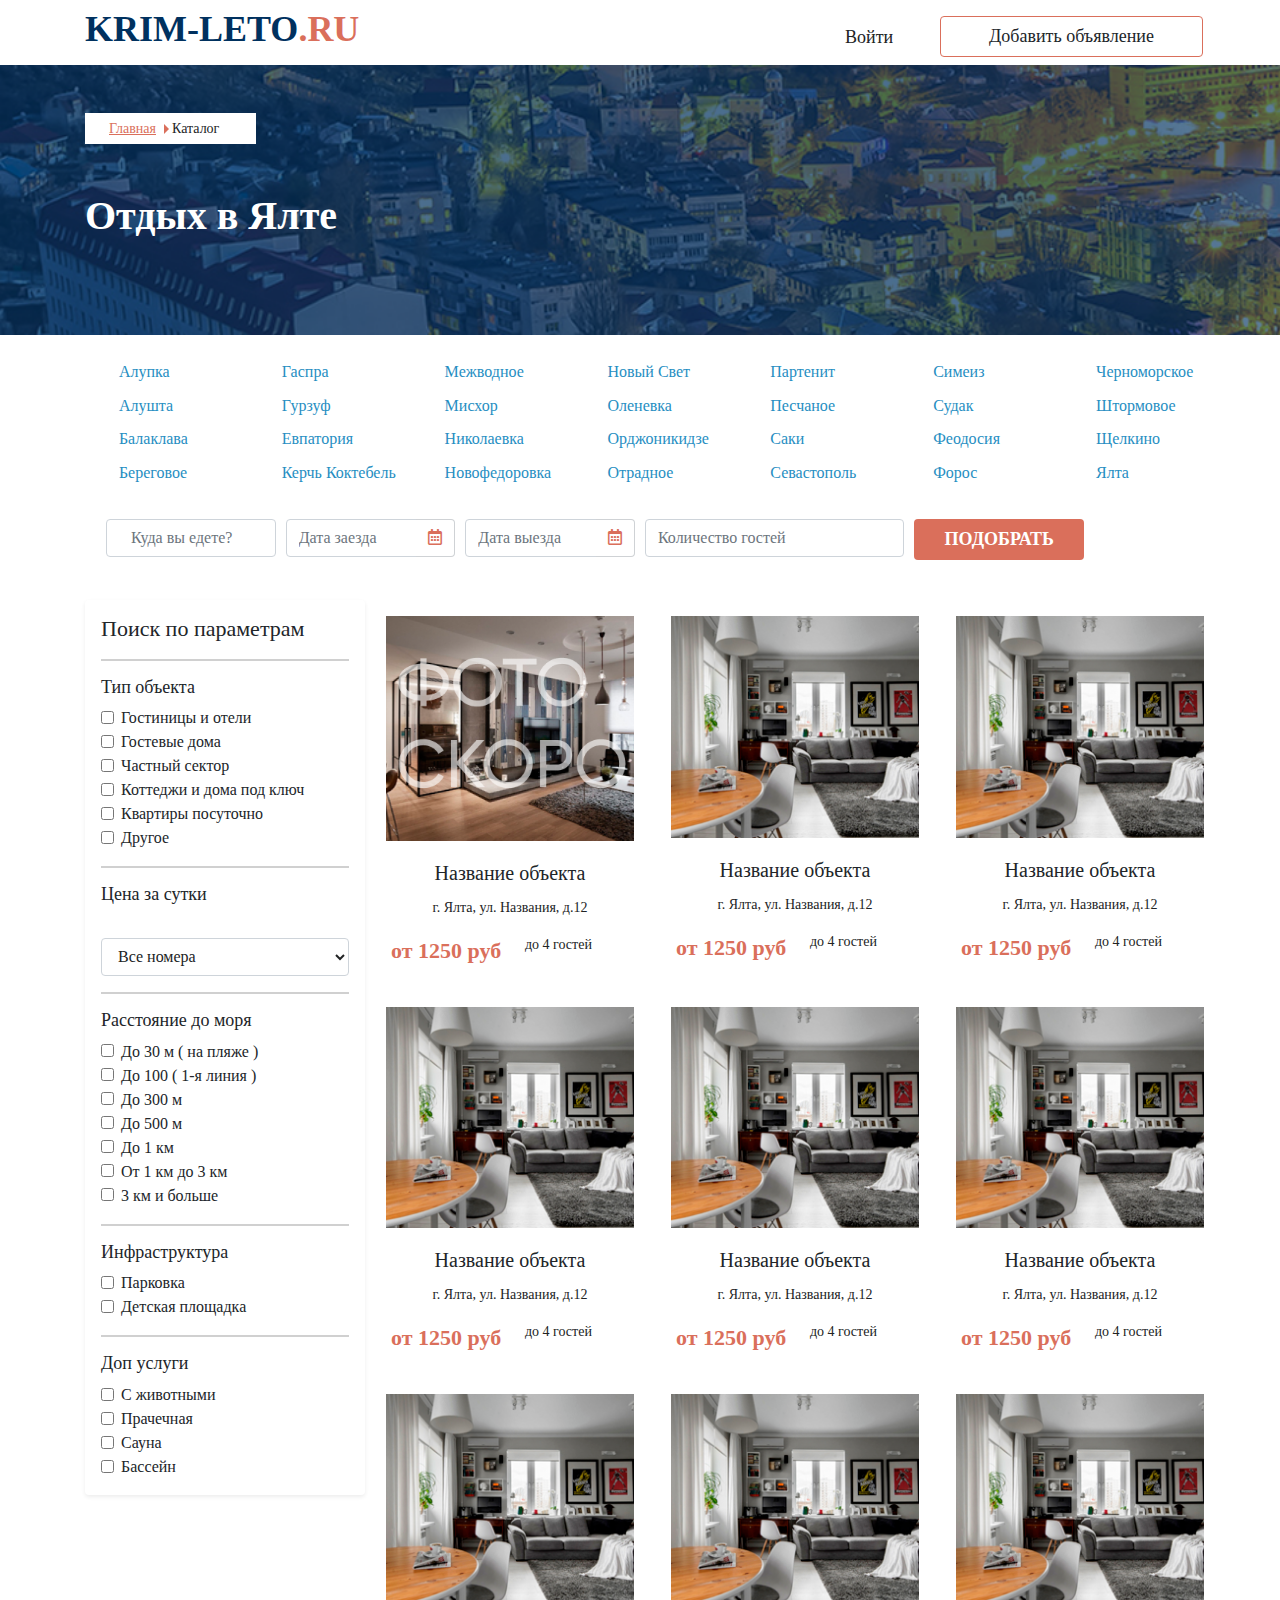
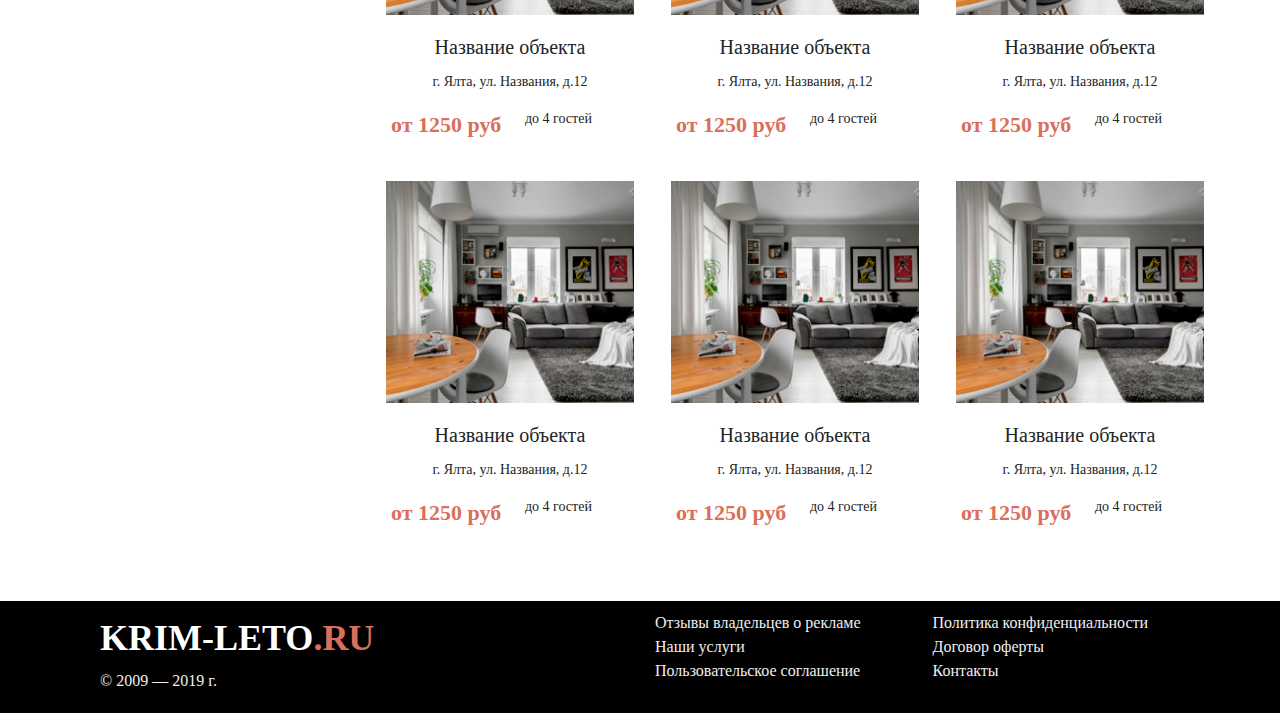
==== commit eb7fff65: "cards new" ====
--- a/catalog.html
+++ b/catalog.html
@@ -286,240 +286,253 @@
         </div>
 
         <div class="col-lg-9">
-          <div class="row mx-1 mx-xl-n1">
-            <div class="col-lg-4 col-md-6 col-12 cards__popular__object">
-              <img src="images/hotel4.png" class="image-krim card-img-top pt-3" alt="Объект в Крыму">
-              <div class="card-body">
-                <h5 class="card-title text-center">Название объекта</h5>
-                <p class="cards__popular__object__adress text-center">г. Ялта, ул. Названия, д.12</p>
-                <div class="info">
-                  <div class="row">
-                    <div class="col-xl-6 px-0">
-                      <p class="card-text">
-                        <small class="cards__popular__object__price">от&nbsp;1250 руб</small></p>
-                    </div>
-                    <div class="col-xl-6">
-                      <p class="cards__popular__object__guest">до&nbsp;4&nbsp;гостей</p>
-                    </div>
-                  </div>
-                </div>
-              </div>
-            </div>
-
-            <div class="col-lg-4 col-md-6 col-12 cards__popular__object">
-              <img src="images/hotel4.png" class="image-krim card-img-top pt-3" alt="Объект в Крыму">
-              <div class="card-body">
-                <h5 class="card-title text-center">Название объекта</h5>
-                <p class="cards__popular__object__adress text-center">г. Ялта, ул. Названия, д.12</p>
-                <div class="info">
-                  <div class="row">
-                    <div class="col-xl-6 px-0">
-
-                      <p class="card-text">
-                        <small class="cards__popular__object__price">от&nbsp;1250 руб</small></p>
-                    </div>
-                    <div class="col-xl-6">
-                      <p class="cards__popular__object__guest">до&nbsp;4&nbsp;гостей</p>
-                    </div>
-                  </div>
-                </div>
-              </div>
-            </div>
-
-            <div class="col-lg-4 col-md-6 col-12 cards__popular__object">
-              <img src="images/foto.png" class="image-krim card-img-top pt-3" alt="Объект в Крыму">
-              <div class="card-body">
-                <h5 class="card-title text-center">Название объекта</h5>
-                <p class="cards__popular__object__adress text-center">г. Ялта, ул. Названия, д.12</p>
-                <div class="info">
-                  <div class="row">
-                    <div class="col-xl-6 px-0">
-
-                      <p class="card-text">
-                        <small class="cards__popular__object__price">от&nbsp;1250 руб</small></p>
-                    </div>
-                    <div class="col-xl-6">
-                      <p class="cards__popular__object__guest">до&nbsp;4&nbsp;гостей</p>
-                    </div>
-                  </div>
-                </div>
-              </div>
-            </div>
-
-            <div class="col-lg-4 col-md-6 col-12 cards__popular__object">
-              <img src="images/hotel4.png" class="image-krim card-img-top pt-3" alt="Объект в Крыму">
-              <div class="card-body">
-                <h5 class="card-title text-center">Название объекта</h5>
-                <p class="cards__popular__object__adress text-center">г. Ялта, ул. Названия, д.12</p>
-                <div class="info">
-                  <div class="row">
-                    <div class="col-xl-6 px-0">
-
-                      <p class="card-text">
-                        <small class="cards__popular__object__price">от&nbsp;1250 руб</small></p>
-                    </div>
-                    <div class="col-xl-6">
-                      <p class="cards__popular__object__guest">до&nbsp;4&nbsp;гостей</p>
-                    </div>
-                  </div>
-                </div>
-              </div>
-            </div>
-
-            <div class="col-lg-4 col-md-6 col-11 d-none d-lg-block d-md-block cards__popular__object">
-              <img src="images/hotel4.png" class="image-krim card-img-top pt-3" alt="Объект в Крыму">
-              <div class="card-body">
-                <h5 class="card-title text-center">Название объекта</h5>
-                <p class="cards__popular__object__adress text-center">г. Ялта, ул. Названия, д.12</p>
-                <div class="info">
-                  <div class="row">
-                    <div class="col-xl-6 px-0">
-
-                      <p class="card-text">
-                        <small class="cards__popular__object__price">от&nbsp;1250 руб</small></p>
-                    </div>
-                    <div class="col-xl-6">
-                      <p class="cards__popular__object__guest">до&nbsp;4&nbsp;гостей</p>
-                    </div>
-                  </div>
-                </div>
-              </div>
-            </div>
-
-            <div class="col-lg-4 col-md-6 col-11  d-none d-lg-block d-md-block cards__popular__object">
-              <img src="images/hotel4.png" class="image-krim card-img-top pt-3" alt="Объект в Крыму">
-              <div class="card-body">
-                <h5 class="card-title text-center">Название объекта</h5>
-                <p class="cards__popular__object__adress text-center">г. Ялта, ул. Названия, д.12</p>
-                <div class="info">
-                  <div class="row">
-                    <div class="col-xl-6 px-0">
-
-                      <p class="card-text">
-                        <small class="cards__popular__object__price">от&nbsp;1250 руб</small></p>
-                    </div>
-                    <div class="col-xl-6">
-                      <p class="cards__popular__object__guest">до&nbsp;4&nbsp;гостей</p>
-                    </div>
-                  </div>
-                </div>
-              </div>
-            </div>
-
-            <div class="col-lg-4 col-md-8 col-11 d-none d-lg-block cards__popular__object">
-              <img src="images/hotel4.png" class="image-krim card-img-top pt-3" alt="Объект в Крыму">
-              <div class="card-body">
-                <h5 class="card-title text-center">Название объекта</h5>
-                <p class="cards__popular__object__adress text-center">г. Ялта, ул. Названия, д.12</p>
-                <div class="info">
-                  <div class="row">
-                    <div class="col-xl-6 px-0">
-
-                      <p class="card-text">
-                        <small class="cards__popular__object__price">от&nbsp;1250 руб</small></p>
-                    </div>
-                    <div class="col-xl-6">
-                      <p class="cards__popular__object__guest">до&nbsp;4&nbsp;гостей</p>
-                    </div>
-                  </div>
-                </div>
-              </div>
-            </div>
-
-            <div class="col-lg-4 col-md-8 col-11 d-none d-lg-block cards__popular__object">
-              <img src="images/hotel4.png" class="image-krim card-img-top pt-3" alt="Объект в Крыму">
-              <div class="card-body">
-                <h5 class="card-title text-center">Название объекта</h5>
-                <p class="cards__popular__object__adress text-center">г. Ялта, ул. Названия, д.12</p>
-                <div class="info">
-                  <div class="row">
-                    <div class="col-xl-6 px-0">
-
-                      <p class="card-text">
-                        <small class="cards__popular__object__price">от&nbsp;1250 руб</small></p>
-                    </div>
-                    <div class="col-xl-6">
-                      <p class="cards__popular__object__guest">до&nbsp;4&nbsp;гостей</p>
-                    </div>
-                  </div>
-                </div>
-              </div>
-            </div>
-
-            <div class="col-lg-4 col-md-8 col-11  d-none d-lg-block cards__popular__object">
-              <img src="images/hotel4.png" class="image-krim card-img-top pt-3" alt="Объект в Крыму">
-              <div class="card-body">
-                <h5 class="card-title text-center">Название объекта</h5>
-                <p class="cards__popular__object__adress text-center">г. Ялта, ул. Названия, д.12</p>
-                <div class="info">
-                  <div class="row">
-                    <div class="col-xl-6 px-0">
-
-                      <p class="card-text">
-                        <small class="cards__popular__object__price">от&nbsp;1250 руб</small></p>
-                    </div>
-                    <div class="col-xl-6">
-                      <p class="cards__popular__object__guest">до&nbsp;4&nbsp;гостей</p>
-                    </div>
-                  </div>
-                </div>
-              </div>
-            </div>
-
-            <div class="col-lg-4 col-md-8 col-11 d-none d-lg-block cards__popular__object">
-              <img src="images/foto.png" class="image-krim card-img-top pt-3" alt="Объект в Крыму">
-              <div class="card-body">
-                <h5 class="card-title text-center">Название объекта</h5>
-                <p class="cards__popular__object__adress text-center">г. Ялта, ул. Названия, д.12</p>
-                <div class="info">
-                  <div class="row">
-                    <div class="col-xl-6 px-0">
-
-                      <p class="card-text">
-                        <small class="cards__popular__object__price">от&nbsp;1250 руб</small></p>
-                    </div>
-                    <div class="col-xl-6">
-                      <p class="cards__popular__object__guest">до&nbsp;4&nbsp;гостей</p>
-                    </div>
-                  </div>
-                </div>
-              </div>
-            </div>
-
-            <div class="col-lg-4 col-md-8 col-11 d-none d-lg-block cards__popular__object">
-              <img src="images/hotel4.png" class="image-krim card-img-top pt-3" alt="Объект в Крыму">
-              <div class="card-body">
-                <h5 class="card-title text-center">Название объекта</h5>
-                <p class="cards__popular__object__adress text-center">г. Ялта, ул. Названия, д.12</p>
-                <div class="info">
-                  <div class="row">
-                    <div class="col-xl-6 px-0">
-
-                      <p class="card-text">
-                        <small class="cards__popular__object__price">от&nbsp;1250 руб</small></p>
-                    </div>
-                    <div class="col-xl-6">
-                      <p class="cards__popular__object__guest">до&nbsp;4&nbsp;гостей</p>
-                    </div>
-                  </div>
-                </div>
-              </div>
-            </div>
-
-            <div class="col-lg-4 col-md-8 col-11 d-none d-lg-block cards__popular__object">
-              <img src="images/hotel4.png" class="image-krim card-img-top pt-3" alt="Объект в Крыму">
-              <div class="card-body">
-                <h5 class="card-title text-center">Название объекта</h5>
-                <p class="cards__popular__object__adress text-center">г. Ялта, ул. Названия, д.12</p>
-                <div class="info">
-                  <div class="row">
-                    <div class="col-xl-6 px-0">
-
-                      <p class="card-text">
-                        <small class="cards__popular__object__price">от&nbsp;1250 руб</small></p>
-                    </div>
-                    <div class="col-xl-6">
-                      <p class="cards__popular__object__guest">до&nbsp;4&nbsp;гостей</p>
+          <div class="row">
+            <div class="col-lg-4 col-md-12 col-12 cards__popular__object">
+              <div class="bg-white px-3">
+                <img src="images/Group.png" class="image-krim card-img-top pt-3" alt="Объект в Крыму">
+                <div class="card-body">
+                  <h5 class="card-title text-center">Название объекта</h5>
+                  <p class="cards__popular__object__adress text-center">г. Ялта, ул. Названия, д.12</p>
+                  <div class="info">
+                    <div class="row">
+                      <div class="col-xl-6 px-0">
+                        <p class="card-text">
+                          <small class="cards__popular__object__price">от&nbsp;1250 руб</small></p>
+                      </div>
+                      <div class="col-xl-6">
+                        <p class="cards__popular__object__guest">до&nbsp;4&nbsp;гостей</p>
+                      </div>
+                    </div>
+                  </div>
+                </div>
+              </div>
+            </div>
+
+            <div class="col-lg-4 col-md-12 col-12 cards__popular__object">
+              <div class="bg-white px-3">
+                <img src="images/hotel1.png" class="image-krim card-img-top pt-3" alt="Объект в Крыму">
+                <div class="card-body">
+                  <h5 class="card-title text-center">Название объекта</h5>
+                  <p class="cards__popular__object__adress text-center">г. Ялта, ул. Названия, д.12</p>
+                  <div class="info">
+                    <div class="row">
+                      <div class="col-xl-6 px-0">
+                        <p class="card-text">
+                          <small class="cards__popular__object__price">от&nbsp;1250 руб</small></p>
+                      </div>
+                      <div class="col-xl-6">
+                        <p class="cards__popular__object__guest">до&nbsp;4&nbsp;гостей</p>
+                      </div>
+                    </div>
+                  </div>
+                </div>
+              </div>
+            </div>
+
+            <div class="col-lg-4 col-md-12 col-12 cards__popular__object">
+              <div class="bg-white px-3">
+                <img src="images/hotel1.png" class="image-krim card-img-top pt-3" alt="Объект в Крыму">
+                <div class="card-body">
+                  <h5 class="card-title text-center">Название объекта</h5>
+                  <p class="cards__popular__object__adress text-center">г. Ялта, ул. Названия, д.12</p>
+                  <div class="info">
+                    <div class="row">
+                      <div class="col-xl-6 px-0">
+                        <p class="card-text">
+                          <small class="cards__popular__object__price">от&nbsp;1250 руб</small></p>
+                      </div>
+                      <div class="col-xl-6">
+                        <p class="cards__popular__object__guest">до&nbsp;4&nbsp;гостей</p>
+                      </div>
+                    </div>
+                  </div>
+                </div>
+              </div>
+            </div>
+
+            <div class="col-lg-4 col-md-12 col-12 cards__popular__object">
+              <div class="bg-white px-3">
+                <img src="images/hotel1.png" class="image-krim card-img-top pt-3" alt="Объект в Крыму">
+                <div class="card-body">
+                  <h5 class="card-title text-center">Название объекта</h5>
+                  <p class="cards__popular__object__adress text-center">г. Ялта, ул. Названия, д.12</p>
+                  <div class="info">
+                    <div class="row">
+                      <div class="col-xl-6 px-0">
+                        <p class="card-text">
+                          <small class="cards__popular__object__price">от&nbsp;1250 руб</small></p>
+                      </div>
+                      <div class="col-xl-6">
+                        <p class="cards__popular__object__guest">до&nbsp;4&nbsp;гостей</p>
+                      </div>
+                    </div>
+                  </div>
+                </div>
+              </div>
+            </div>
+
+            <div class="col-lg-4 col-md-12 col-12 cards__popular__object d-none d-lg-block">
+              <div class="bg-white px-3">
+                <img src="images/hotel1.png" class="image-krim card-img-top pt-3" alt="Объект в Крыму">
+                <div class="card-body">
+                  <h5 class="card-title text-center">Название объекта</h5>
+                  <p class="cards__popular__object__adress text-center">г. Ялта, ул. Названия, д.12</p>
+                  <div class="info">
+                    <div class="row">
+                      <div class="col-xl-6 px-0">
+                        <p class="card-text">
+                          <small class="cards__popular__object__price">от&nbsp;1250 руб</small></p>
+                      </div>
+                      <div class="col-xl-6">
+                        <p class="cards__popular__object__guest">до&nbsp;4&nbsp;гостей</p>
+                      </div>
+                    </div>
+                  </div>
+                </div>
+              </div>
+            </div>
+
+            <div class="col-lg-4 col-md-12 col-12 cards__popular__object d-none d-lg-block">
+              <div class="bg-white px-3">
+                <img src="images/hotel1.png" class="image-krim card-img-top pt-3" alt="Объект в Крыму">
+                <div class="card-body">
+                  <h5 class="card-title text-center">Название объекта</h5>
+                  <p class="cards__popular__object__adress text-center">г. Ялта, ул. Названия, д.12</p>
+                  <div class="info">
+                    <div class="row">
+                      <div class="col-xl-6 px-0">
+                        <p class="card-text">
+                          <small class="cards__popular__object__price">от&nbsp;1250 руб</small></p>
+                      </div>
+                      <div class="col-xl-6">
+                        <p class="cards__popular__object__guest">до&nbsp;4&nbsp;гостей</p>
+                      </div>
+                    </div>
+                  </div>
+                </div>
+              </div>
+            </div>
+
+            <div class="col-lg-4 col-md-12 col-12 cards__popular__object d-none d-lg-block">
+              <div class="bg-white px-3">
+                <img src="images/hotel1.png" class="image-krim card-img-top pt-3" alt="Объект в Крыму">
+                <div class="card-body">
+                  <h5 class="card-title text-center">Название объекта</h5>
+                  <p class="cards__popular__object__adress text-center">г. Ялта, ул. Названия, д.12</p>
+                  <div class="info">
+                    <div class="row">
+                      <div class="col-xl-6 px-0">
+                        <p class="card-text">
+                          <small class="cards__popular__object__price">от&nbsp;1250 руб</small></p>
+                      </div>
+                      <div class="col-xl-6">
+                        <p class="cards__popular__object__guest">до&nbsp;4&nbsp;гостей</p>
+                      </div>
+                    </div>
+                  </div>
+                </div>
+              </div>
+            </div>
+
+            <div class="col-lg-4 col-md-12 col-12 cards__popular__object d-none d-lg-block">
+              <div class="bg-white px-3">
+                <img src="images/hotel1.png" class="image-krim card-img-top pt-3" alt="Объект в Крыму">
+                <div class="card-body">
+                  <h5 class="card-title text-center">Название объекта</h5>
+                  <p class="cards__popular__object__adress text-center">г. Ялта, ул. Названия, д.12</p>
+                  <div class="info">
+                    <div class="row">
+                      <div class="col-xl-6 px-0">
+                        <p class="card-text">
+                          <small class="cards__popular__object__price">от&nbsp;1250 руб</small></p>
+                      </div>
+                      <div class="col-xl-6">
+                        <p class="cards__popular__object__guest">до&nbsp;4&nbsp;гостей</p>
+                      </div>
+                    </div>
+                  </div>
+                </div>
+              </div>
+            </div>
+
+            <div class="col-lg-4 col-md-12 col-12 cards__popular__object d-none d-lg-block">
+              <div class="bg-white px-3">
+                <img src="images/hotel1.png" class="image-krim card-img-top pt-3" alt="Объект в Крыму">
+                <div class="card-body">
+                  <h5 class="card-title text-center">Название объекта</h5>
+                  <p class="cards__popular__object__adress text-center">г. Ялта, ул. Названия, д.12</p>
+                  <div class="info">
+                    <div class="row">
+                      <div class="col-xl-6 px-0">
+                        <p class="card-text">
+                          <small class="cards__popular__object__price">от&nbsp;1250 руб</small></p>
+                      </div>
+                      <div class="col-xl-6">
+                        <p class="cards__popular__object__guest">до&nbsp;4&nbsp;гостей</p>
+                      </div>
+                    </div>
+                  </div>
+                </div>
+              </div>
+            </div>
+
+            <div class="col-lg-4 col-md-12 col-12 cards__popular__object d-none d-lg-block">
+              <div class="bg-white px-3">
+                <img src="images/hotel1.png" class="image-krim card-img-top pt-3" alt="Объект в Крыму">
+                <div class="card-body">
+                  <h5 class="card-title text-center">Название объекта</h5>
+                  <p class="cards__popular__object__adress text-center">г. Ялта, ул. Названия, д.12</p>
+                  <div class="info">
+                    <div class="row">
+                      <div class="col-xl-6 px-0">
+                        <p class="card-text">
+                          <small class="cards__popular__object__price">от&nbsp;1250 руб</small></p>
+                      </div>
+                      <div class="col-xl-6">
+                        <p class="cards__popular__object__guest">до&nbsp;4&nbsp;гостей</p>
+                      </div>
+                    </div>
+                  </div>
+                </div>
+              </div>
+            </div>
+
+            <div class="col-lg-4 col-md-12 col-12 cards__popular__object d-none d-lg-block">
+              <div class="bg-white px-3">
+                <img src="images/hotel1.png" class="image-krim card-img-top pt-3" alt="Объект в Крыму">
+                <div class="card-body">
+                  <h5 class="card-title text-center">Название объекта</h5>
+                  <p class="cards__popular__object__adress text-center">г. Ялта, ул. Названия, д.12</p>
+                  <div class="info">
+                    <div class="row">
+                      <div class="col-xl-6 px-0">
+                        <p class="card-text">
+                          <small class="cards__popular__object__price">от&nbsp;1250 руб</small></p>
+                      </div>
+                      <div class="col-xl-6">
+                        <p class="cards__popular__object__guest">до&nbsp;4&nbsp;гостей</p>
+                      </div>
+                    </div>
+                  </div>
+                </div>
+              </div>
+            </div>
+
+            <div class="col-lg-4 col-md-12 col-12 cards__popular__object d-none d-lg-block">
+              <div class="bg-white px-3">
+                <img src="images/hotel1.png" class="image-krim card-img-top pt-3" alt="Объект в Крыму">
+                <div class="card-body">
+                  <h5 class="card-title text-center">Название объекта</h5>
+                  <p class="cards__popular__object__adress text-center">г. Ялта, ул. Названия, д.12</p>
+                  <div class="info">
+                    <div class="row">
+                      <div class="col-xl-6 px-0">
+                        <p class="card-text">
+                          <small class="cards__popular__object__price">от&nbsp;1250 руб</small></p>
+                      </div>
+                      <div class="col-xl-6">
+                        <p class="cards__popular__object__guest">до&nbsp;4&nbsp;гостей</p>
+                      </div>
                     </div>
                   </div>
                 </div>
--- a/css/style.css
+++ b/css/style.css
@@ -32,6 +32,17 @@
   visibility: hidden;
 }
 
+.Прямоугольник_6_копия_4 {
+  background-color: rgb(255, 255, 255);
+  box-shadow: 0px 24px 57px 0px rgb(0, 0, 0);
+  position: absolute;
+  left: 978px;
+  top: 896px;
+  width: 252px;
+  height: 225px;
+  z-index: 128;
+}
+
 
 logo:hover {
   outline: none;
@@ -77,8 +88,8 @@
 }
 
 .choice__button:hover {
- background-color: rgb(206, 103, 83) !important;
- color: white !important;
+  background-color: rgb(206, 103, 83) !important;
+  color: white !important;
 }
 
 .input-group:hover {
@@ -194,11 +205,13 @@
 }
 
 .cards__popular__object {
-  height: auto;
-  border: 0;
-  background-color: rgb(255, 255, 255);
-}
-
+
+  background-position: center center;
+}
+
+.bg-white {
+  min-width: 280px;
+}
 
 .cards__popular__object__adress {
   color: rgb(33, 35, 36);
@@ -363,10 +376,13 @@
 
 .small_input {
   display: block;
+  border-radius: 4px 0 0 4px !important;
+
 }
 
 .big_input {
   display: none;
+  border-radius: 4px 0 0 4px !important;
 }
 
 @media only screen and (min-width: 768px) {
